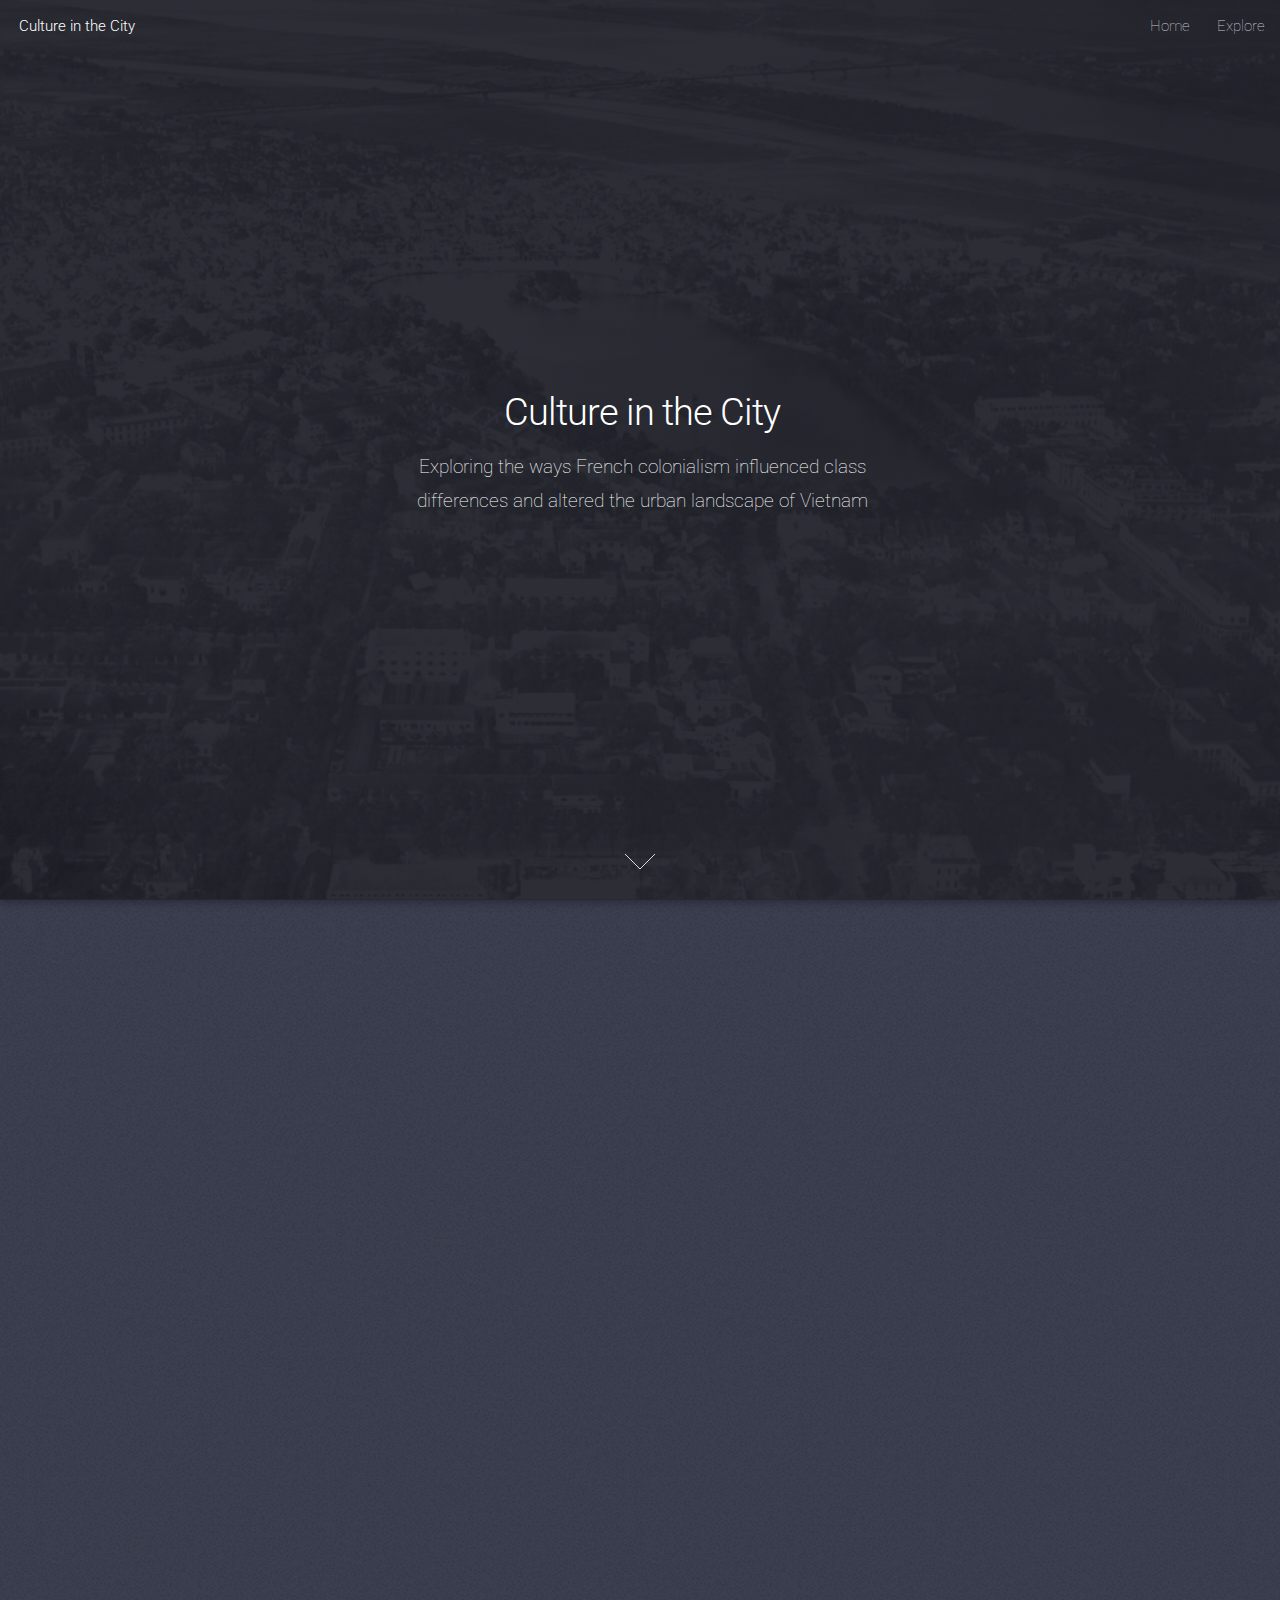
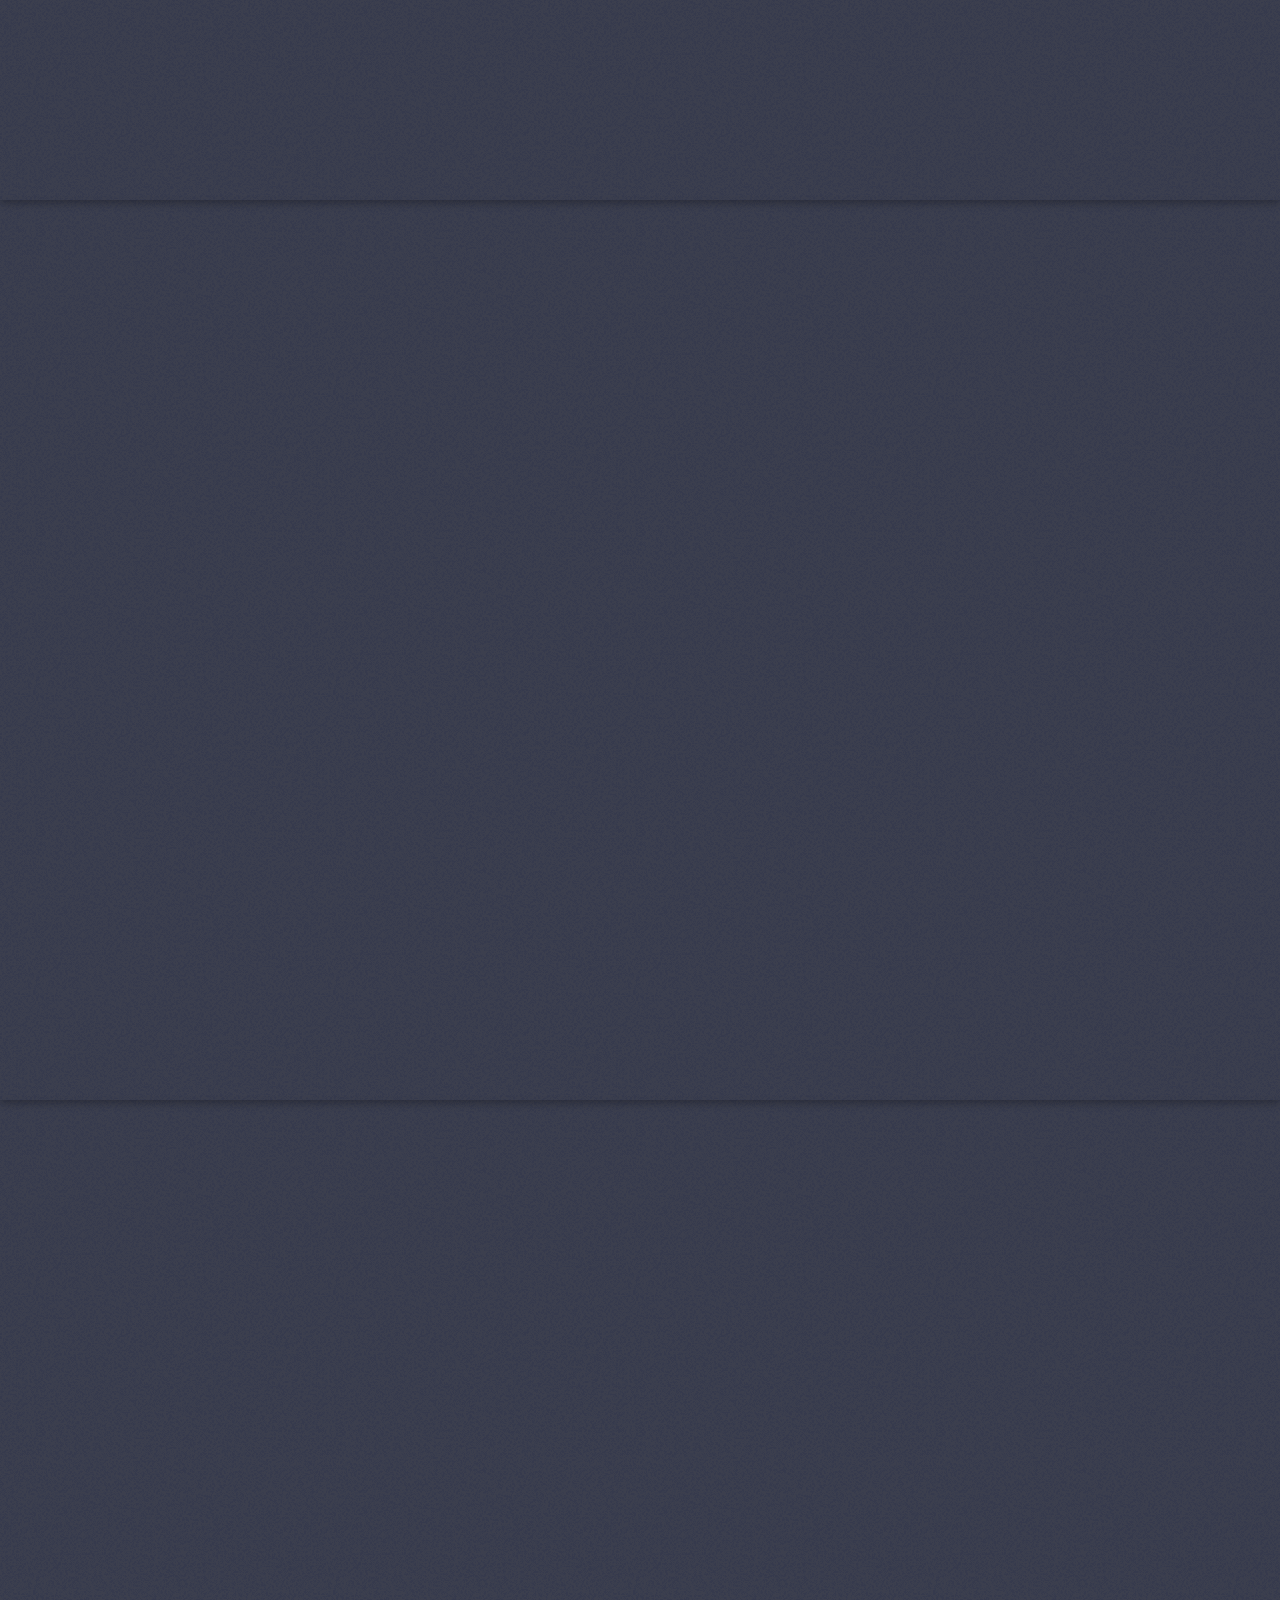
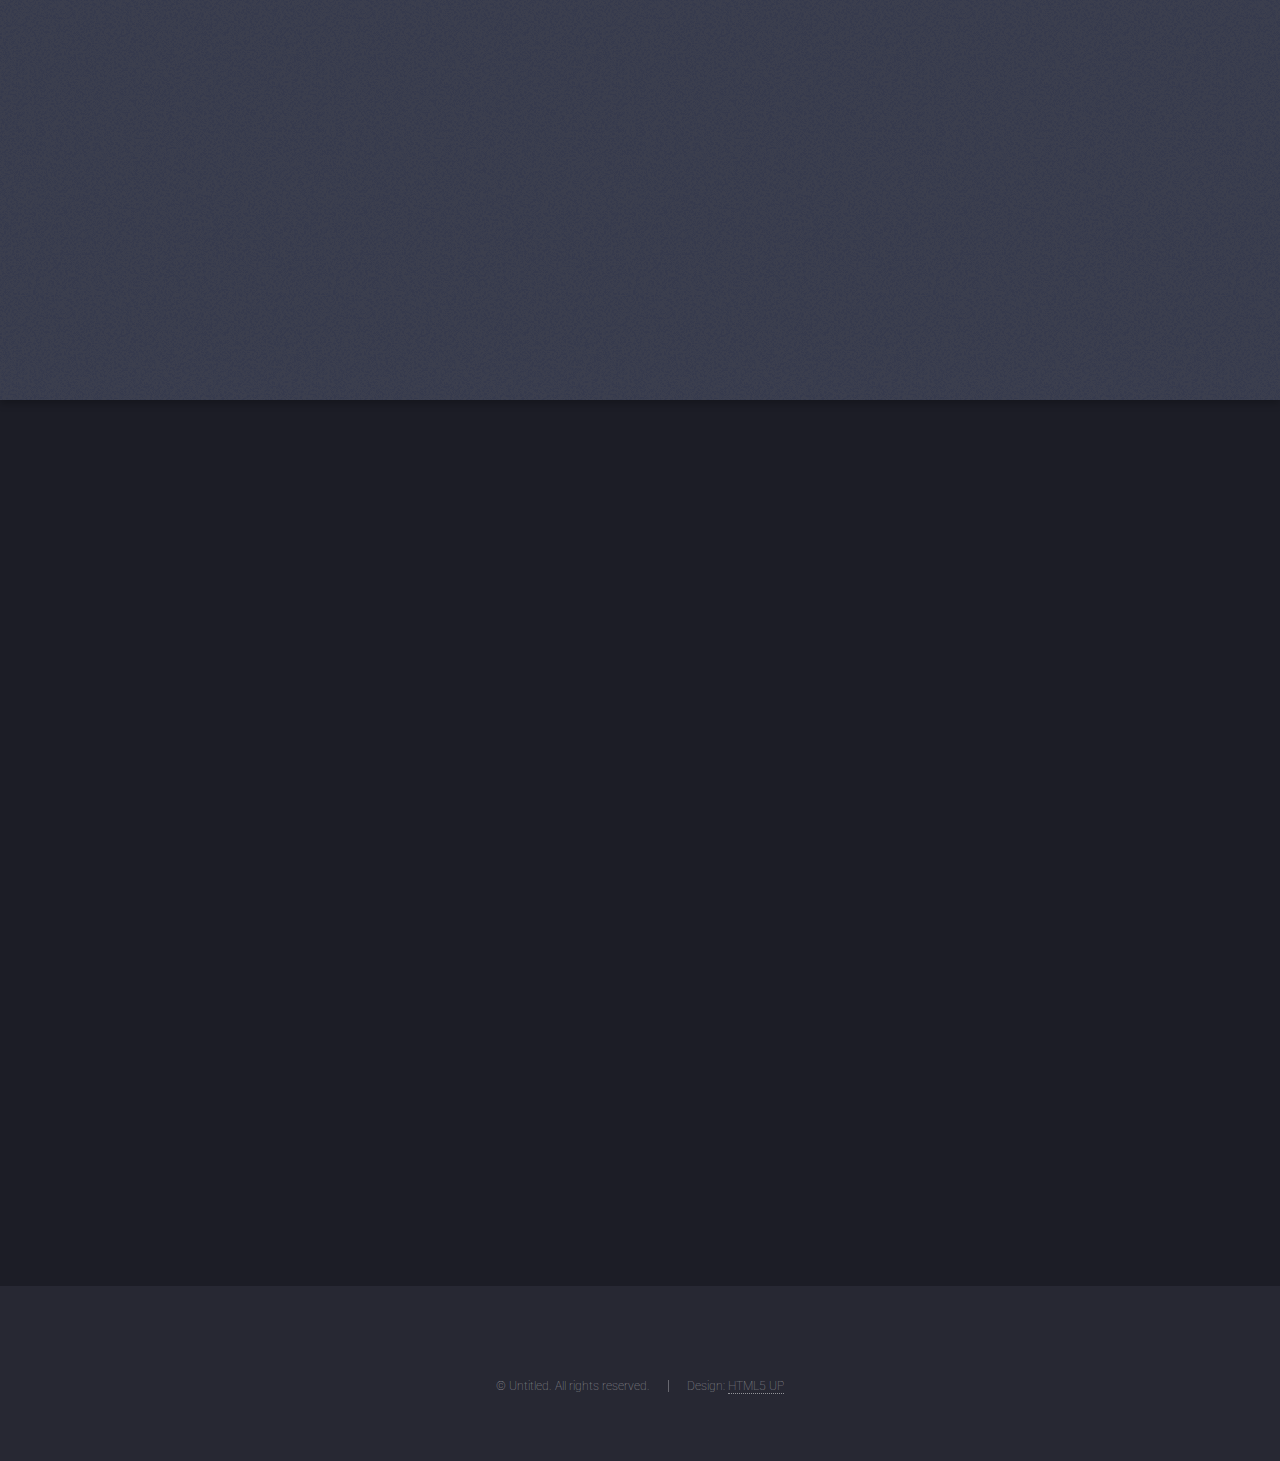
==== index.html @ 9d52e2d4 "small changes: adding a description to homepage, removing filler" ====
<!DOCTYPE HTML>
<!--
	Landed by HTML5 UP
	html5up.net | @ajlkn
	Free for personal and commercial use under the CCA 3.0 license (html5up.net/license)
-->
<html>
	<head>
		<title>Culture in the City</title>
		<meta charset="utf-8" />
		<meta name="viewport" content="width=device-width, initial-scale=1, user-scalable=no" />
		<link rel="stylesheet" href="assets/css/main.css" />
		<noscript><link rel="stylesheet" href="assets/css/noscript.css" /></noscript>
	</head>
	<body class="is-preload landing">
		<div id="page-wrapper">

			<!-- Header -->
				<header id="header">
					<h1 id="logo"><a href="index.html">Culture in the City</a></h1>
					<nav id="nav">
						<ul>
							<li><a href="index.html">Home</a></li>
							<li><a href="split.html">Explore</a></li>
						</ul>
					</nav>
				</header>

			<!-- Banner -->
				<section id="banner_center">
					<div class="content">
						<header>
							<h2>Culture in the City</h2>
							<p>Exploring the ways French colonialism influenced class <br /> differences and altered the urban landscape of Vietnam</p>
						</header>
						<!-- <span class="image"><img src="images/backgrounds/hanoi_above.jpg" alt="" /></span> -->
					</div>
					<a href="#one" class="goto-next scrolly">Next</a>
				</section>

			<!-- One -->
				<section id="one" class="spotlight style1 bottom">
					<span class="image fit main"><img src="images/graphs/transport.png" alt="" /></span>
					<div class="content">
						<div class="container">
							<div class="row">
								<div class="col-4 col-12-medium">
									<header>
										<h2>Odio faucibus ipsum integer consequat</h2>
										<p>Nascetur eu nibh vestibulum amet gravida nascetur praesent</p>
									</header>
								</div>
								<div class="col-4 col-12-medium">
									<p>Feugiat accumsan lorem eu ac lorem amet sed accumsan donec.
									Blandit orci porttitor semper. Arcu phasellus tortor enim mi
									nisi praesent dolor adipiscing. Integer mi sed nascetur cep aliquet
									augue varius tempus lobortis porttitor accumsan consequat
									adipiscing lorem dolor.</p>
								</div>
								<div class="col-4 col-12-medium">
									<p>Morbi enim nascetur et placerat lorem sed iaculis neque ante
									adipiscing adipiscing metus massa. Blandit orci porttitor semper.
									Arcu phasellus tortor enim mi mi nisi praesent adipiscing. Integer
									mi sed nascetur cep aliquet augue varius tempus. Feugiat lorem
									ipsum dolor nullam.</p>
								</div>
							</div>
						</div>
					</div>
					<a href="#two" class="goto-next scrolly">Next</a>
				</section>

			<!-- Two -->
				<section id="two" class="spotlight style2 right">
					<span class="image fit main"><img src="images/graphs/setting.png" alt="" /></span>
					<div class="content">
						<header>
							<h2>Interdum amet non magna accumsan</h2>
							<p>Nunc commodo accumsan eget id nisi eu col volutpat magna</p>
						</header>
						<p>Feugiat accumsan lorem eu ac lorem amet ac arcu phasellus tortor enim mi mi nisi praesent adipiscing. Integer mi sed nascetur cep aliquet augue varius tempus lobortis porttitor lorem et accumsan consequat adipiscing lorem.</p>
					</div>
					<a href="#three" class="goto-next scrolly">Next</a>
				</section>

			<!-- Three -->
				<section id="three" class="spotlight style3 left">
					<span class="image fit main bottom"><img src="images/graphs/clothes.png" alt="" /></span>
					<div class="content">
						<header>
							<h2>Interdum felis blandit praesent sed augue</h2>
							<p>Accumsan integer ultricies aliquam vel massa sapien phasellus</p>
						</header>
						<p>Feugiat accumsan lorem eu ac lorem amet ac arcu phasellus tortor enim mi mi nisi praesent adipiscing. Integer mi sed nascetur cep aliquet augue varius tempus lobortis porttitor lorem et accumsan consequat adipiscing lorem.</p>
					</div>
					<a href="#four" class="goto-next scrolly">Next</a>
				</section>

			<!-- Four -->
				<section id="four" class="wrapper style1 special fade-up">
					<div class="container">
						<header class="major">
							<h2>The Team</h2>
							<!-- <p>Iaculis ac volutpat vis non enim gravida nisi faucibus posuere arcu consequat</p> -->
						</header>
						<div class="box alt">
							<div class="row gtr-uniform">
								<section class="col-3">
									<!-- <span class="icon solid alt major fa-chart-area"></span> -->
									<!-- <span class="icon solid alt major"></span> -->
									<!-- <span class="icon solid alt major image"><img src="images/pic01.jpg" alt="" /></span> -->
									<img src="images/members/ingrid.jpg" alt="" width="100%" height="75%" />
									<h3>Ingrid Chang</h3>
									<p>Narrative Researcher</p>
								</section>
								<section class="col-3">
									<!-- <span class="icon solid alt major image"><img src="images/members/julia_headshot.jpg" alt="" /></span> -->
									<img src="images/members/julia_headshot.jpg" alt="" width="100%" height="75%" />
									<h3>Julia Tran</h3>
									<p>Visual Asset Manager</p>
								</section>
								<section class="col-3">
									<!-- <span class="icon solid alt major image"><img src="images/members/Dustin-Vu.jpg" alt="" /></span> -->
									<img src="images/members/Dustin-Vu.jpg" alt="" width="100%" height="75%" />
									<h3>Dustin Vu</h3>
									<p>Data Visualization Specialist</p>
								</section>
								<section class="col-3">
									<!-- <span class="icon solid alt major image"><img src="images/pic01.jpg" alt="" /></span> -->
									<img src="images/members/vinh_grad.jpg" alt="" width="100%" height="75%" />
									<h3>Vinh Nguyen</h3>
									<p>Tech Lead</p>
								</section>
							</div>
						</div>
						<footer class="major">
							<ul class="actions special">
								<li><a href="split.html" class="button">Explore</a></li>
							</ul>
						</footer>
					</div>
				</section>

			<!-- Five -->
				<!-- <section id="five" class="wrapper style2 special fade">
					<div class="container">
						<header>
							<h2>Magna faucibus lorem diam</h2>
							<p>Ante metus praesent faucibus ante integer id accumsan eleifend</p>
						</header>
						<form method="post" action="#" class="cta">
							<div class="row gtr-uniform gtr-50">
								<div class="col-8 col-12-xsmall"><input type="email" name="email" id="email" placeholder="Your Email Address" /></div>
								<div class="col-4 col-12-xsmall"><input type="submit" value="Get Started" class="fit primary" /></div>
							</div>
						</form>
					</div>
				</section> -->

			<!-- Footer -->
				<footer id="footer">
					<!-- <ul class="icons">
						<li><a href="#" class="icon brands alt fa-twitter"><span class="label">Twitter</span></a></li>
						<li><a href="#" class="icon brands alt fa-facebook-f"><span class="label">Facebook</span></a></li>
						<li><a href="#" class="icon brands alt fa-linkedin-in"><span class="label">LinkedIn</span></a></li>
						<li><a href="#" class="icon brands alt fa-instagram"><span class="label">Instagram</span></a></li>
						<li><a href="#" class="icon brands alt fa-github"><span class="label">GitHub</span></a></li>
						<li><a href="#" class="icon solid alt fa-envelope"><span class="label">Email</span></a></li>
					</ul> -->
					<ul class="copyright">
						<li>&copy; Untitled. All rights reserved.</li><li>Design: <a href="http://html5up.net">HTML5 UP</a></li>
					</ul>
				</footer>

		</div>

		<!-- Scripts -->
			<script src="assets/js/jquery.min.js"></script>
			<script src="assets/js/jquery.scrolly.min.js"></script>
			<script src="assets/js/jquery.dropotron.min.js"></script>
			<script src="assets/js/jquery.scrollex.min.js"></script>
			<script src="assets/js/browser.min.js"></script>
			<script src="assets/js/breakpoints.min.js"></script>
			<script src="assets/js/util.js"></script>
			<script src="assets/js/main.js"></script>

	</body>
</html>
---- assets/css/main.css ----
@import url("fontawesome-all.min.css");
@import url("https://fonts.googleapis.com/css?family=Roboto:100,300,100italic,300italic");

/*
	Landed by HTML5 UP
	html5up.net | @ajlkn
	Free for personal and commercial use under the CCA 3.0 license (html5up.net/license)
*/

html, body, div, span, applet, object,
iframe, h1, h2, h3, h4, h5, h6, p, blockquote,
pre, a, abbr, acronym, address, big, cite,
code, del, dfn, em, img, ins, kbd, q, s, samp,
small, strike, strong, sub, sup, tt, var, b,
u, i, center, dl, dt, dd, ol, ul, li, fieldset,
form, label, legend, table, caption, tbody,
tfoot, thead, tr, th, td, article, aside,
canvas, details, embed, figure, figcaption,
footer, header, hgroup, menu, nav, output, ruby,
section, summary, time, mark, audio, video {
	margin: 0;
	padding: 0;
	border: 0;
	font-size: 100%;
	font: inherit;
	vertical-align: baseline;}

article, aside, details, figcaption, figure,
footer, header, hgroup, menu, nav, section {
	display: block;}

body {
	line-height: 1;
}

ol, ul {
	list-style: none;
}

blockquote, q {
	quotes: none;
}

	blockquote:before, blockquote:after, q:before, q:after {
		content: '';
		content: none;
	}

table {
	border-collapse: collapse;
	border-spacing: 0;
}

body {
	-webkit-text-size-adjust: none;
}

mark {
	background-color: transparent;
	color: inherit;
}

input::-moz-focus-inner {
	border: 0;
	padding: 0;
}

input, select, textarea {
	-moz-appearance: none;
	-webkit-appearance: none;
	-ms-appearance: none;
	appearance: none;
}

/* Basic */

	html {
		box-sizing: border-box;
	}

	*, *:before, *:after {
		box-sizing: inherit;
	}

	html, body {
		background: #1c1d26;
	}

	body.is-preload *, body.is-preload *:before, body.is-preload *:after {
		-moz-animation: none !important;
		-webkit-animation: none !important;
		-ms-animation: none !important;
		animation: none !important;
		-moz-transition: none !important;
		-webkit-transition: none !important;
		-ms-transition: none !important;
		transition: none !important;
	}

	body, input, select, textarea {
		color: rgba(255, 255, 255, 0.75);
		font-family: "Roboto", Helvetica, sans-serif;
		font-size: 15pt;
		font-weight: 100;
		line-height: 1.75em;
	}

	a {
		-moz-transition: border-color 0.2s ease-in-out, color 0.2s ease-in-out;
		-webkit-transition: border-color 0.2s ease-in-out, color 0.2s ease-in-out;
		-ms-transition: border-color 0.2s ease-in-out, color 0.2s ease-in-out;
		transition: border-color 0.2s ease-in-out, color 0.2s ease-in-out;
		border-bottom: dotted 1px;
		color: #c31111;
		text-decoration: none;
	}

		a:hover {
			color: #c31111 !important;
			border-bottom-color: transparent;
		}

	strong, b {
		color: #ffffff;
		font-weight: 300;
	}

	em, i {
		font-style: italic;
	}

	p {
		margin: 0 0 2em 0;
	}

	h1, h2, h3, h4, h5, h6 {
		color: #ffffff;
		font-weight: 300;
		line-height: 1em;
		margin: 0 0 1em 0;
	}

		h1 a, h2 a, h3 a, h4 a, h5 a, h6 a {
			color: inherit;
			border: 0;
		}

	h2 {
		font-size: 2em;
		line-height: 1.5em;
		letter-spacing: -0.025em;
	}

	h3 {
		font-size: 1.35em;
		line-height: 1.5em;
	}

	h4 {
		font-size: 1.1em;
		line-height: 1.5em;
	}

	h5 {
		font-size: 0.9em;
		line-height: 1.5em;
	}

	h6 {
		font-size: 0.7em;
		line-height: 1.5em;
	}

	sub {
		font-size: 0.8em;
		position: relative;
		top: 0.5em;
	}

	sup {
		font-size: 0.8em;
		position: relative;
		top: -0.5em;
	}

	hr {
		border: 0;
		border-bottom: solid 1px rgba(255, 255, 255, 0.3);
		margin: 3em 0;
	}

		hr.major {
			margin: 4em 0;
		}

	blockquote {
		border-left: solid 4px rgba(255, 255, 255, 0.3);
		font-style: italic;
		margin: 0 0 2em 0;
		padding: 0.5em 0 0.5em 2em;
	}

	code {
		background: rgba(255, 255, 255, 0.075);
		border-radius: 4px;
		font-family: "Courier New", monospace;
		font-size: 0.9em;
		margin: 0 0.25em;
		padding: 0.25em 0.65em;
	}

	pre {
		-webkit-overflow-scrolling: touch;
		font-family: "Courier New", monospace;
		font-size: 0.9em;
		margin: 0 0 2em 0;
	}

		pre code {
			display: block;
			line-height: 1.75em;
			padding: 1em 1.5em;
			overflow-x: auto;
		}

	.align-left {
		text-align: left;
	}

	.align-center {
		text-align: center;
	}

	.align-right {
		text-align: right;
	}

/* Loader */

	@-moz-keyframes spinner-show {
		0% {
			opacity: 0;
		}

		100% {
			opacity: 1;
		}
	}

	@-webkit-keyframes spinner-show {
		0% {
			opacity: 0;
		}

		100% {
			opacity: 1;
		}
	}

	@-ms-keyframes spinner-show {
		0% {
			opacity: 0;
		}

		100% {
			opacity: 1;
		}
	}

	@keyframes spinner-show {
		0% {
			opacity: 0;
		}

		100% {
			opacity: 1;
		}
	}

	@-moz-keyframes spinner-hide {
		0% {
			color: rgba(255, 255, 255, 0.15);
			z-index: 100001;
			-moz-transform: scale(1) rotate(0deg);
			-webkit-transform: scale(1) rotate(0deg);
			-ms-transform: scale(1) rotate(0deg);
			transform: scale(1) rotate(0deg);
		}

		99% {
			color: #1c1d26;
			z-index: 100001;
			-moz-transform: scale(0.5) rotate(360deg);
			-webkit-transform: scale(0.5) rotate(360deg);
			-ms-transform: scale(0.5) rotate(360deg);
			transform: scale(0.5) rotate(360deg);
		}

		100% {
			color: #1c1d26;
			z-index: -1;
			-moz-transform: scale(0.5) rotate(360deg);
			-webkit-transform: scale(0.5) rotate(360deg);
			-ms-transform: scale(0.5) rotate(360deg);
			transform: scale(0.5) rotate(360deg);
		}
	}

	@-webkit-keyframes spinner-hide {
		0% {
			color: rgba(255, 255, 255, 0.15);
			z-index: 100001;
			-moz-transform: scale(1) rotate(0deg);
			-webkit-transform: scale(1) rotate(0deg);
			-ms-transform: scale(1) rotate(0deg);
			transform: scale(1) rotate(0deg);
		}

		99% {
			color: #1c1d26;
			z-index: 100001;
			-moz-transform: scale(0.5) rotate(360deg);
			-webkit-transform: scale(0.5) rotate(360deg);
			-ms-transform: scale(0.5) rotate(360deg);
			transform: scale(0.5) rotate(360deg);
		}

		100% {
			color: #1c1d26;
			z-index: -1;
			-moz-transform: scale(0.5) rotate(360deg);
			-webkit-transform: scale(0.5) rotate(360deg);
			-ms-transform: scale(0.5) rotate(360deg);
			transform: scale(0.5) rotate(360deg);
		}
	}

	@-ms-keyframes spinner-hide {
		0% {
			color: rgba(255, 255, 255, 0.15);
			z-index: 100001;
			-moz-transform: scale(1) rotate(0deg);
			-webkit-transform: scale(1) rotate(0deg);
			-ms-transform: scale(1) rotate(0deg);
			transform: scale(1) rotate(0deg);
		}

		99% {
			color: #1c1d26;
			z-index: 100001;
			-moz-transform: scale(0.5) rotate(360deg);
			-webkit-transform: scale(0.5) rotate(360deg);
			-ms-transform: scale(0.5) rotate(360deg);
			transform: scale(0.5) rotate(360deg);
		}

		100% {
			color: #1c1d26;
			z-index: -1;
			-moz-transform: scale(0.5) rotate(360deg);
			-webkit-transform: scale(0.5) rotate(360deg);
			-ms-transform: scale(0.5) rotate(360deg);
			transform: scale(0.5) rotate(360deg);
		}
	}

	@keyframes spinner-hide {
		0% {
			color: rgba(255, 255, 255, 0.15);
			z-index: 100001;
			-moz-transform: scale(1) rotate(0deg);
			-webkit-transform: scale(1) rotate(0deg);
			-ms-transform: scale(1) rotate(0deg);
			transform: scale(1) rotate(0deg);
		}

		99% {
			color: #1c1d26;
			z-index: 100001;
			-moz-transform: scale(0.5) rotate(360deg);
			-webkit-transform: scale(0.5) rotate(360deg);
			-ms-transform: scale(0.5) rotate(360deg);
			transform: scale(0.5) rotate(360deg);
		}

		100% {
			color: #1c1d26;
			z-index: -1;
			-moz-transform: scale(0.5) rotate(360deg);
			-webkit-transform: scale(0.5) rotate(360deg);
			-ms-transform: scale(0.5) rotate(360deg);
			transform: scale(0.5) rotate(360deg);
		}
	}

	@-moz-keyframes spinner-rotate {
		0% {
			-moz-transform: scale(1) rotate(0deg);
			-webkit-transform: scale(1) rotate(0deg);
			-ms-transform: scale(1) rotate(0deg);
			transform: scale(1) rotate(0deg);
		}

		100% {
			-moz-transform: scale(1) rotate(360deg);
			-webkit-transform: scale(1) rotate(360deg);
			-ms-transform: scale(1) rotate(360deg);
			transform: scale(1) rotate(360deg);
		}
	}

	@-webkit-keyframes spinner-rotate {
		0% {
			-moz-transform: scale(1) rotate(0deg);
			-webkit-transform: scale(1) rotate(0deg);
			-ms-transform: scale(1) rotate(0deg);
			transform: scale(1) rotate(0deg);
		}

		100% {
			-moz-transform: scale(1) rotate(360deg);
			-webkit-transform: scale(1) rotate(360deg);
			-ms-transform: scale(1) rotate(360deg);
			transform: scale(1) rotate(360deg);
		}
	}

	@-ms-keyframes spinner-rotate {
		0% {
			-moz-transform: scale(1) rotate(0deg);
			-webkit-transform: scale(1) rotate(0deg);
			-ms-transform: scale(1) rotate(0deg);
			transform: scale(1) rotate(0deg);
		}

		100% {
			-moz-transform: scale(1) rotate(360deg);
			-webkit-transform: scale(1) rotate(360deg);
			-ms-transform: scale(1) rotate(360deg);
			transform: scale(1) rotate(360deg);
		}
	}

	@keyframes spinner-rotate {
		0% {
			-moz-transform: scale(1) rotate(0deg);
			-webkit-transform: scale(1) rotate(0deg);
			-ms-transform: scale(1) rotate(0deg);
			transform: scale(1) rotate(0deg);
		}

		100% {
			-moz-transform: scale(1) rotate(360deg);
			-webkit-transform: scale(1) rotate(360deg);
			-ms-transform: scale(1) rotate(360deg);
			transform: scale(1) rotate(360deg);
		}
	}

	@-moz-keyframes overlay-hide {
		0% {
			opacity: 1;
			z-index: 100000;
		}

		15% {
			opacity: 1;
			z-index: 100000;
		}

		99% {
			opacity: 0;
			z-index: 100000;
		}

		100% {
			opacity: 0;
			z-index: -1;
		}
	}

	@-webkit-keyframes overlay-hide {
		0% {
			opacity: 1;
			z-index: 100000;
		}

		15% {
			opacity: 1;
			z-index: 100000;
		}

		99% {
			opacity: 0;
			z-index: 100000;
		}

		100% {
			opacity: 0;
			z-index: -1;
		}
	}

	@-ms-keyframes overlay-hide {
		0% {
			opacity: 1;
			z-index: 100000;
		}

		15% {
			opacity: 1;
			z-index: 100000;
		}

		99% {
			opacity: 0;
			z-index: 100000;
		}

		100% {
			opacity: 0;
			z-index: -1;
		}
	}

	@keyframes overlay-hide {
		0% {
			opacity: 1;
			z-index: 100000;
		}

		15% {
			opacity: 1;
			z-index: 100000;
		}

		99% {
			opacity: 0;
			z-index: 100000;
		}

		100% {
			opacity: 0;
			z-index: -1;
		}
	}

	body.landing {
		text-decoration: none;
	}

		body.landing:before {
			-moz-osx-font-smoothing: grayscale;
			-webkit-font-smoothing: antialiased;
			display: inline-block;
			font-style: normal;
			font-variant: normal;
			text-rendering: auto;
			line-height: 1;
			text-transform: none !important;
			font-family: 'Font Awesome 5 Free';
			font-weight: 900;
		}

		body.landing:before {
			-moz-animation: spinner-show 1.5s 1 0.25s ease forwards, spinner-hide 0.25s ease-in-out forwards !important;
			-webkit-animation: spinner-show 1.5s 1 0.25s ease forwards, spinner-hide 0.25s ease-in-out forwards !important;
			-ms-animation: spinner-show 1.5s 1 0.25s ease forwards, spinner-hide 0.25s ease-in-out forwards !important;
			animation: spinner-show 1.5s 1 0.25s ease forwards, spinner-hide 0.25s ease-in-out forwards !important;
			-moz-transform-origin: 50% 50%;
			-webkit-transform-origin: 50% 50%;
			-ms-transform-origin: 50% 50%;
			transform-origin: 50% 50%;
			color: rgba(255, 255, 255, 0.15);
			content: '\f1ce';
			cursor: default;
			display: block;
			font-size: 2em;
			height: 2em;
			left: 50%;
			line-height: 2em;
			margin: -1em 0 0 -1em;
			opacity: 0;
			position: fixed;
			text-align: center;
			top: 50%;
			width: 2em;
			z-index: -1;
		}

		body.landing:after {
			-moz-animation: overlay-hide 1.5s ease-in forwards !important;
			-webkit-animation: overlay-hide 1.5s ease-in forwards !important;
			-ms-animation: overlay-hide 1.5s ease-in forwards !important;
			animation: overlay-hide 1.5s ease-in forwards !important;
			background: #1c1d26;
			content: '';
			display: block;
			height: 100%;
			left: 0;
			opacity: 0;
			position: fixed;
			top: 0;
			width: 100%;
			z-index: -1;
		}

		body.landing.is-preload:before {
			-moz-animation: spinner-show 1.5s 1 0.25s ease forwards, spinner-rotate 0.75s infinite linear !important;
			-webkit-animation: spinner-show 1.5s 1 0.25s ease forwards, spinner-rotate 0.75s infinite linear !important;
			-ms-animation: spinner-show 1.5s 1 0.25s ease forwards, spinner-rotate 0.75s infinite linear !important;
			animation: spinner-show 1.5s 1 0.25s ease forwards, spinner-rotate 0.75s infinite linear !important;
			z-index: 100001;
		}

		body.landing.is-preload:after {
			-moz-animation: none !important;
			-webkit-animation: none !important;
			-ms-animation: none !important;
			animation: none !important;
			opacity: 1;
			z-index: 100000;
		}

	@media (-webkit-min-device-pixel-ratio: 2) {

		body.landing:before {
			line-height: 2.025em;
		}

	}

/* Container */

	.container {
		margin: 0 auto;
		max-width: calc(100% - 4em);
		width: 70em;
	}

		.container.xsmall {
			width: 17.5em;
		}

		.container.small {
			width: 35em;
		}

		.container.medium {
			width: 52.5em;
		}

		.container.large {
			width: 87.5em;
		}

		.container.xlarge {
			width: 105em;
		}

		.container.max {
			width: 100%;
		}

		@media screen and (max-width: 1280px) {

			.container {
				width: 90%;
				max-width: 100%;
			}

		}

		@media screen and (max-width: 980px) {

			.container {
				width: 100% !important;
			}

		}

/* Row */

	.row {
		display: flex;
		flex-wrap: wrap;
		box-sizing: border-box;
		align-items: stretch;
	}

		.row > * {
			box-sizing: border-box;
		}

		.row.gtr-uniform > * > :last-child {
			margin-bottom: 0;
		}

		.row.aln-left {
			justify-content: flex-start;
		}

		.row.aln-center {
			justify-content: center;
		}

		.row.aln-right {
			justify-content: flex-end;
		}

		.row.aln-top {
			align-items: flex-start;
		}

		.row.aln-middle {
			align-items: center;
		}

		.row.aln-bottom {
			align-items: flex-end;
		}

		.row > .imp {
			order: -1;
		}

		.row > .col-1 {
			width: 8.33333%;
		}

		.row > .off-1 {
			margin-left: 8.33333%;
		}

		.row > .col-2 {
			width: 16.66667%;
		}

		.row > .off-2 {
			margin-left: 16.66667%;
		}

		.row > .col-3 {
			width: 25%;
		}

		.row > .off-3 {
			margin-left: 25%;
		}

		.row > .col-4 {
			width: 33.33333%;
		}

		.row > .off-4 {
			margin-left: 33.33333%;
		}

		.row > .col-5 {
			width: 41.66667%;
		}

		.row > .off-5 {
			margin-left: 41.66667%;
		}

		.row > .col-6 {
			width: 50%;
		}

		.row > .off-6 {
			margin-left: 50%;
		}

		.row > .col-7 {
			width: 58.33333%;
		}

		.row > .off-7 {
			margin-left: 58.33333%;
		}

		.row > .col-8 {
			width: 66.66667%;
		}

		.row > .off-8 {
			margin-left: 66.66667%;
		}

		.row > .col-9 {
			width: 75%;
		}

		.row > .off-9 {
			margin-left: 75%;
		}

		.row > .col-10 {
			width: 83.33333%;
		}

		.row > .off-10 {
			margin-left: 83.33333%;
		}

		.row > .col-11 {
			width: 91.66667%;
		}

		.row > .off-11 {
			margin-left: 91.66667%;
		}

		.row > .col-12 {
			width: 100%;
		}

		.row > .off-12 {
			margin-left: 100%;
		}

		.row.gtr-0 {
			margin-top: 0;
			margin-left: 0em;
		}

			.row.gtr-0 > * {
				padding: 0 0 0 0em;
			}

			.row.gtr-0.gtr-uniform {
				margin-top: 0em;
			}

				.row.gtr-0.gtr-uniform > * {
					padding-top: 0em;
				}

		.row.gtr-25 {
			margin-top: 0;
			margin-left: -0.625em;
		}

			.row.gtr-25 > * {
				padding: 0 0 0 0.625em;
			}

			.row.gtr-25.gtr-uniform {
				margin-top: -0.625em;
			}

				.row.gtr-25.gtr-uniform > * {
					padding-top: 0.625em;
				}

		.row.gtr-50 {
			margin-top: 0;
			margin-left: -1.25em;
		}

			.row.gtr-50 > * {
				padding: 0 0 0 1.25em;
			}

			.row.gtr-50.gtr-uniform {
				margin-top: -1.25em;
			}

				.row.gtr-50.gtr-uniform > * {
					padding-top: 1.25em;
				}

		.row {
			margin-top: 0;
			margin-left: -2.5em;
		}

			.row > * {
				padding: 0 0 0 2.5em;
			}

			.row.gtr-uniform {
				margin-top: -2.5em;
			}

				.row.gtr-uniform > * {
					padding-top: 2.5em;
				}

		.row.gtr-150 {
			margin-top: 0;
			margin-left: -3.75em;
		}

			.row.gtr-150 > * {
				padding: 0 0 0 3.75em;
			}

			.row.gtr-150.gtr-uniform {
				margin-top: -3.75em;
			}

				.row.gtr-150.gtr-uniform > * {
					padding-top: 3.75em;
				}

		.row.gtr-200 {
			margin-top: 0;
			margin-left: -5em;
		}

			.row.gtr-200 > * {
				padding: 0 0 0 5em;
			}

			.row.gtr-200.gtr-uniform {
				margin-top: -5em;
			}

				.row.gtr-200.gtr-uniform > * {
					padding-top: 5em;
				}

		@media screen and (max-width: 1680px) {

			.row {
				display: flex;
				flex-wrap: wrap;
				box-sizing: border-box;
				align-items: stretch;
			}

				.row > * {
					box-sizing: border-box;
				}

				.row.gtr-uniform > * > :last-child {
					margin-bottom: 0;
				}

				.row.aln-left {
					justify-content: flex-start;
				}

				.row.aln-center {
					justify-content: center;
				}

				.row.aln-right {
					justify-content: flex-end;
				}

				.row.aln-top {
					align-items: flex-start;
				}

				.row.aln-middle {
					align-items: center;
				}

				.row.aln-bottom {
					align-items: flex-end;
				}

				.row > .imp-xlarge {
					order: -1;
				}

				.row > .col-1-xlarge {
					width: 8.33333%;
				}

				.row > .off-1-xlarge {
					margin-left: 8.33333%;
				}

				.row > .col-2-xlarge {
					width: 16.66667%;
				}

				.row > .off-2-xlarge {
					margin-left: 16.66667%;
				}

				.row > .col-3-xlarge {
					width: 25%;
				}

				.row > .off-3-xlarge {
					margin-left: 25%;
				}

				.row > .col-4-xlarge {
					width: 33.33333%;
				}

				.row > .off-4-xlarge {
					margin-left: 33.33333%;
				}

				.row > .col-5-xlarge {
					width: 41.66667%;
				}

				.row > .off-5-xlarge {
					margin-left: 41.66667%;
				}

				.row > .col-6-xlarge {
					width: 50%;
				}

				.row > .off-6-xlarge {
					margin-left: 50%;
				}

				.row > .col-7-xlarge {
					width: 58.33333%;
				}

				.row > .off-7-xlarge {
					margin-left: 58.33333%;
				}

				.row > .col-8-xlarge {
					width: 66.66667%;
				}

				.row > .off-8-xlarge {
					margin-left: 66.66667%;
				}

				.row > .col-9-xlarge {
					width: 75%;
				}

				.row > .off-9-xlarge {
					margin-left: 75%;
				}

				.row > .col-10-xlarge {
					width: 83.33333%;
				}

				.row > .off-10-xlarge {
					margin-left: 83.33333%;
				}

				.row > .col-11-xlarge {
					width: 91.66667%;
				}

				.row > .off-11-xlarge {
					margin-left: 91.66667%;
				}

				.row > .col-12-xlarge {
					width: 100%;
				}

				.row > .off-12-xlarge {
					margin-left: 100%;
				}

				.row.gtr-0 {
					margin-top: 0;
					margin-left: 0em;
				}

					.row.gtr-0 > * {
						padding: 0 0 0 0em;
					}

					.row.gtr-0.gtr-uniform {
						margin-top: 0em;
					}

						.row.gtr-0.gtr-uniform > * {
							padding-top: 0em;
						}

				.row.gtr-25 {
					margin-top: 0;
					margin-left: -0.625em;
				}

					.row.gtr-25 > * {
						padding: 0 0 0 0.625em;
					}

					.row.gtr-25.gtr-uniform {
						margin-top: -0.625em;
					}

						.row.gtr-25.gtr-uniform > * {
							padding-top: 0.625em;
						}

				.row.gtr-50 {
					margin-top: 0;
					margin-left: -1.25em;
				}

					.row.gtr-50 > * {
						padding: 0 0 0 1.25em;
					}

					.row.gtr-50.gtr-uniform {
						margin-top: -1.25em;
					}

						.row.gtr-50.gtr-uniform > * {
							padding-top: 1.25em;
						}

				.row {
					margin-top: 0;
					margin-left: -2.5em;
				}

					.row > * {
						padding: 0 0 0 2.5em;
					}

					.row.gtr-uniform {
						margin-top: -2.5em;
					}

						.row.gtr-uniform > * {
							padding-top: 2.5em;
						}

				.row.gtr-150 {
					margin-top: 0;
					margin-left: -3.75em;
				}

					.row.gtr-150 > * {
						padding: 0 0 0 3.75em;
					}

					.row.gtr-150.gtr-uniform {
						margin-top: -3.75em;
					}

						.row.gtr-150.gtr-uniform > * {
							padding-top: 3.75em;
						}

				.row.gtr-200 {
					margin-top: 0;
					margin-left: -5em;
				}

					.row.gtr-200 > * {
						padding: 0 0 0 5em;
					}

					.row.gtr-200.gtr-uniform {
						margin-top: -5em;
					}

						.row.gtr-200.gtr-uniform > * {
							padding-top: 5em;
						}

		}

		@media screen and (max-width: 1280px) {

			.row {
				display: flex;
				flex-wrap: wrap;
				box-sizing: border-box;
				align-items: stretch;
			}

				.row > * {
					box-sizing: border-box;
				}

				.row.gtr-uniform > * > :last-child {
					margin-bottom: 0;
				}

				.row.aln-left {
					justify-content: flex-start;
				}

				.row.aln-center {
					justify-content: center;
				}

				.row.aln-right {
					justify-content: flex-end;
				}

				.row.aln-top {
					align-items: flex-start;
				}

				.row.aln-middle {
					align-items: center;
				}

				.row.aln-bottom {
					align-items: flex-end;
				}

				.row > .imp-large {
					order: -1;
				}

				.row > .col-1-large {
					width: 8.33333%;
				}

				.row > .off-1-large {
					margin-left: 8.33333%;
				}

				.row > .col-2-large {
					width: 16.66667%;
				}

				.row > .off-2-large {
					margin-left: 16.66667%;
				}

				.row > .col-3-large {
					width: 25%;
				}

				.row > .off-3-large {
					margin-left: 25%;
				}

				.row > .col-4-large {
					width: 33.33333%;
				}

				.row > .off-4-large {
					margin-left: 33.33333%;
				}

				.row > .col-5-large {
					width: 41.66667%;
				}

				.row > .off-5-large {
					margin-left: 41.66667%;
				}

				.row > .col-6-large {
					width: 50%;
				}

				.row > .off-6-large {
					margin-left: 50%;
				}

				.row > .col-7-large {
					width: 58.33333%;
				}

				.row > .off-7-large {
					margin-left: 58.33333%;
				}

				.row > .col-8-large {
					width: 66.66667%;
				}

				.row > .off-8-large {
					margin-left: 66.66667%;
				}

				.row > .col-9-large {
					width: 75%;
				}

				.row > .off-9-large {
					margin-left: 75%;
				}

				.row > .col-10-large {
					width: 83.33333%;
				}

				.row > .off-10-large {
					margin-left: 83.33333%;
				}

				.row > .col-11-large {
					width: 91.66667%;
				}

				.row > .off-11-large {
					margin-left: 91.66667%;
				}

				.row > .col-12-large {
					width: 100%;
				}

				.row > .off-12-large {
					margin-left: 100%;
				}

				.row.gtr-0 {
					margin-top: 0;
					margin-left: 0em;
				}

					.row.gtr-0 > * {
						padding: 0 0 0 0em;
					}

					.row.gtr-0.gtr-uniform {
						margin-top: 0em;
					}

						.row.gtr-0.gtr-uniform > * {
							padding-top: 0em;
						}

				.row.gtr-25 {
					margin-top: 0;
					margin-left: -0.625em;
				}

					.row.gtr-25 > * {
						padding: 0 0 0 0.625em;
					}

					.row.gtr-25.gtr-uniform {
						margin-top: -0.625em;
					}

						.row.gtr-25.gtr-uniform > * {
							padding-top: 0.625em;
						}

				.row.gtr-50 {
					margin-top: 0;
					margin-left: -1.25em;
				}

					.row.gtr-50 > * {
						padding: 0 0 0 1.25em;
					}

					.row.gtr-50.gtr-uniform {
						margin-top: -1.25em;
					}

						.row.gtr-50.gtr-uniform > * {
							padding-top: 1.25em;
						}

				.row {
					margin-top: 0;
					margin-left: -2.5em;
				}

					.row > * {
						padding: 0 0 0 2.5em;
					}

					.row.gtr-uniform {
						margin-top: -2.5em;
					}

						.row.gtr-uniform > * {
							padding-top: 2.5em;
						}

				.row.gtr-150 {
					margin-top: 0;
					margin-left: -3.75em;
				}

					.row.gtr-150 > * {
						padding: 0 0 0 3.75em;
					}

					.row.gtr-150.gtr-uniform {
						margin-top: -3.75em;
					}

						.row.gtr-150.gtr-uniform > * {
							padding-top: 3.75em;
						}

				.row.gtr-200 {
					margin-top: 0;
					margin-left: -5em;
				}

					.row.gtr-200 > * {
						padding: 0 0 0 5em;
					}

					.row.gtr-200.gtr-uniform {
						margin-top: -5em;
					}

						.row.gtr-200.gtr-uniform > * {
							padding-top: 5em;
						}

		}

		@media screen and (max-width: 980px) {

			.row {
				display: flex;
				flex-wrap: wrap;
				box-sizing: border-box;
				align-items: stretch;
			}

				.row > * {
					box-sizing: border-box;
				}

				.row.gtr-uniform > * > :last-child {
					margin-bottom: 0;
				}

				.row.aln-left {
					justify-content: flex-start;
				}

				.row.aln-center {
					justify-content: center;
				}

				.row.aln-right {
					justify-content: flex-end;
				}

				.row.aln-top {
					align-items: flex-start;
				}

				.row.aln-middle {
					align-items: center;
				}

				.row.aln-bottom {
					align-items: flex-end;
				}

				.row > .imp-medium {
					order: -1;
				}

				.row > .col-1-medium {
					width: 8.33333%;
				}

				.row > .off-1-medium {
					margin-left: 8.33333%;
				}

				.row > .col-2-medium {
					width: 16.66667%;
				}

				.row > .off-2-medium {
					margin-left: 16.66667%;
				}

				.row > .col-3-medium {
					width: 25%;
				}

				.row > .off-3-medium {
					margin-left: 25%;
				}

				.row > .col-4-medium {
					width: 33.33333%;
				}

				.row > .off-4-medium {
					margin-left: 33.33333%;
				}

				.row > .col-5-medium {
					width: 41.66667%;
				}

				.row > .off-5-medium {
					margin-left: 41.66667%;
				}

				.row > .col-6-medium {
					width: 50%;
				}

				.row > .off-6-medium {
					margin-left: 50%;
				}

				.row > .col-7-medium {
					width: 58.33333%;
				}

				.row > .off-7-medium {
					margin-left: 58.33333%;
				}

				.row > .col-8-medium {
					width: 66.66667%;
				}

				.row > .off-8-medium {
					margin-left: 66.66667%;
				}

				.row > .col-9-medium {
					width: 75%;
				}

				.row > .off-9-medium {
					margin-left: 75%;
				}

				.row > .col-10-medium {
					width: 83.33333%;
				}

				.row > .off-10-medium {
					margin-left: 83.33333%;
				}

				.row > .col-11-medium {
					width: 91.66667%;
				}

				.row > .off-11-medium {
					margin-left: 91.66667%;
				}

				.row > .col-12-medium {
					width: 100%;
				}

				.row > .off-12-medium {
					margin-left: 100%;
				}

				.row.gtr-0 {
					margin-top: 0;
					margin-left: 0em;
				}

					.row.gtr-0 > * {
						padding: 0 0 0 0em;
					}

					.row.gtr-0.gtr-uniform {
						margin-top: 0em;
					}

						.row.gtr-0.gtr-uniform > * {
							padding-top: 0em;
						}

				.row.gtr-25 {
					margin-top: 0;
					margin-left: -0.625em;
				}

					.row.gtr-25 > * {
						padding: 0 0 0 0.625em;
					}

					.row.gtr-25.gtr-uniform {
						margin-top: -0.625em;
					}

						.row.gtr-25.gtr-uniform > * {
							padding-top: 0.625em;
						}

				.row.gtr-50 {
					margin-top: 0;
					margin-left: -1.25em;
				}

					.row.gtr-50 > * {
						padding: 0 0 0 1.25em;
					}

					.row.gtr-50.gtr-uniform {
						margin-top: -1.25em;
					}

						.row.gtr-50.gtr-uniform > * {
							padding-top: 1.25em;
						}

				.row {
					margin-top: 0;
					margin-left: -2.5em;
				}

					.row > * {
						padding: 0 0 0 2.5em;
					}

					.row.gtr-uniform {
						margin-top: -2.5em;
					}

						.row.gtr-uniform > * {
							padding-top: 2.5em;
						}

				.row.gtr-150 {
					margin-top: 0;
					margin-left: -3.75em;
				}

					.row.gtr-150 > * {
						padding: 0 0 0 3.75em;
					}

					.row.gtr-150.gtr-uniform {
						margin-top: -3.75em;
					}

						.row.gtr-150.gtr-uniform > * {
							padding-top: 3.75em;
						}

				.row.gtr-200 {
					margin-top: 0;
					margin-left: -5em;
				}

					.row.gtr-200 > * {
						padding: 0 0 0 5em;
					}

					.row.gtr-200.gtr-uniform {
						margin-top: -5em;
					}

						.row.gtr-200.gtr-uniform > * {
							padding-top: 5em;
						}

		}

		@media screen and (max-width: 736px) {

			.row {
				display: flex;
				flex-wrap: wrap;
				box-sizing: border-box;
				align-items: stretch;
			}

				.row > * {
					box-sizing: border-box;
				}

				.row.gtr-uniform > * > :last-child {
					margin-bottom: 0;
				}

				.row.aln-left {
					justify-content: flex-start;
				}

				.row.aln-center {
					justify-content: center;
				}

				.row.aln-right {
					justify-content: flex-end;
				}

				.row.aln-top {
					align-items: flex-start;
				}

				.row.aln-middle {
					align-items: center;
				}

				.row.aln-bottom {
					align-items: flex-end;
				}

				.row > .imp-small {
					order: -1;
				}

				.row > .col-1-small {
					width: 8.33333%;
				}

				.row > .off-1-small {
					margin-left: 8.33333%;
				}

				.row > .col-2-small {
					width: 16.66667%;
				}

				.row > .off-2-small {
					margin-left: 16.66667%;
				}

				.row > .col-3-small {
					width: 25%;
				}

				.row > .off-3-small {
					margin-left: 25%;
				}

				.row > .col-4-small {
					width: 33.33333%;
				}

				.row > .off-4-small {
					margin-left: 33.33333%;
				}

				.row > .col-5-small {
					width: 41.66667%;
				}

				.row > .off-5-small {
					margin-left: 41.66667%;
				}

				.row > .col-6-small {
					width: 50%;
				}

				.row > .off-6-small {
					margin-left: 50%;
				}

				.row > .col-7-small {
					width: 58.33333%;
				}

				.row > .off-7-small {
					margin-left: 58.33333%;
				}

				.row > .col-8-small {
					width: 66.66667%;
				}

				.row > .off-8-small {
					margin-left: 66.66667%;
				}

				.row > .col-9-small {
					width: 75%;
				}

				.row > .off-9-small {
					margin-left: 75%;
				}

				.row > .col-10-small {
					width: 83.33333%;
				}

				.row > .off-10-small {
					margin-left: 83.33333%;
				}

				.row > .col-11-small {
					width: 91.66667%;
				}

				.row > .off-11-small {
					margin-left: 91.66667%;
				}

				.row > .col-12-small {
					width: 100%;
				}

				.row > .off-12-small {
					margin-left: 100%;
				}

				.row.gtr-0 {
					margin-top: 0;
					margin-left: 0em;
				}

					.row.gtr-0 > * {
						padding: 0 0 0 0em;
					}

					.row.gtr-0.gtr-uniform {
						margin-top: 0em;
					}

						.row.gtr-0.gtr-uniform > * {
							padding-top: 0em;
						}

				.row.gtr-25 {
					margin-top: 0;
					margin-left: -0.625em;
				}

					.row.gtr-25 > * {
						padding: 0 0 0 0.625em;
					}

					.row.gtr-25.gtr-uniform {
						margin-top: -0.625em;
					}

						.row.gtr-25.gtr-uniform > * {
							padding-top: 0.625em;
						}

				.row.gtr-50 {
					margin-top: 0;
					margin-left: -1.25em;
				}

					.row.gtr-50 > * {
						padding: 0 0 0 1.25em;
					}

					.row.gtr-50.gtr-uniform {
						margin-top: -1.25em;
					}

						.row.gtr-50.gtr-uniform > * {
							padding-top: 1.25em;
						}

				.row {
					margin-top: 0;
					margin-left: -2.5em;
				}

					.row > * {
						padding: 0 0 0 2.5em;
					}

					.row.gtr-uniform {
						margin-top: -2.5em;
					}

						.row.gtr-uniform > * {
							padding-top: 2.5em;
						}

				.row.gtr-150 {
					margin-top: 0;
					margin-left: -3.75em;
				}

					.row.gtr-150 > * {
						padding: 0 0 0 3.75em;
					}

					.row.gtr-150.gtr-uniform {
						margin-top: -3.75em;
					}

						.row.gtr-150.gtr-uniform > * {
							padding-top: 3.75em;
						}

				.row.gtr-200 {
					margin-top: 0;
					margin-left: -5em;
				}

					.row.gtr-200 > * {
						padding: 0 0 0 5em;
					}

					.row.gtr-200.gtr-uniform {
						margin-top: -5em;
					}

						.row.gtr-200.gtr-uniform > * {
							padding-top: 5em;
						}

		}

		@media screen and (max-width: 480px) {

			.row {
				display: flex;
				flex-wrap: wrap;
				box-sizing: border-box;
				align-items: stretch;
			}

				.row > * {
					box-sizing: border-box;
				}

				.row.gtr-uniform > * > :last-child {
					margin-bottom: 0;
				}

				.row.aln-left {
					justify-content: flex-start;
				}

				.row.aln-center {
					justify-content: center;
				}

				.row.aln-right {
					justify-content: flex-end;
				}

				.row.aln-top {
					align-items: flex-start;
				}

				.row.aln-middle {
					align-items: center;
				}

				.row.aln-bottom {
					align-items: flex-end;
				}

				.row > .imp-xsmall {
					order: -1;
				}

				.row > .col-1-xsmall {
					width: 8.33333%;
				}

				.row > .off-1-xsmall {
					margin-left: 8.33333%;
				}

				.row > .col-2-xsmall {
					width: 16.66667%;
				}

				.row > .off-2-xsmall {
					margin-left: 16.66667%;
				}

				.row > .col-3-xsmall {
					width: 25%;
				}

				.row > .off-3-xsmall {
					margin-left: 25%;
				}

				.row > .col-4-xsmall {
					width: 33.33333%;
				}

				.row > .off-4-xsmall {
					margin-left: 33.33333%;
				}

				.row > .col-5-xsmall {
					width: 41.66667%;
				}

				.row > .off-5-xsmall {
					margin-left: 41.66667%;
				}

				.row > .col-6-xsmall {
					width: 50%;
				}

				.row > .off-6-xsmall {
					margin-left: 50%;
				}

				.row > .col-7-xsmall {
					width: 58.33333%;
				}

				.row > .off-7-xsmall {
					margin-left: 58.33333%;
				}

				.row > .col-8-xsmall {
					width: 66.66667%;
				}

				.row > .off-8-xsmall {
					margin-left: 66.66667%;
				}

				.row > .col-9-xsmall {
					width: 75%;
				}

				.row > .off-9-xsmall {
					margin-left: 75%;
				}

				.row > .col-10-xsmall {
					width: 83.33333%;
				}

				.row > .off-10-xsmall {
					margin-left: 83.33333%;
				}

				.row > .col-11-xsmall {
					width: 91.66667%;
				}

				.row > .off-11-xsmall {
					margin-left: 91.66667%;
				}

				.row > .col-12-xsmall {
					width: 100%;
				}

				.row > .off-12-xsmall {
					margin-left: 100%;
				}

				.row.gtr-0 {
					margin-top: 0;
					margin-left: 0em;
				}

					.row.gtr-0 > * {
						padding: 0 0 0 0em;
					}

					.row.gtr-0.gtr-uniform {
						margin-top: 0em;
					}

						.row.gtr-0.gtr-uniform > * {
							padding-top: 0em;
						}

				.row.gtr-25 {
					margin-top: 0;
					margin-left: -0.625em;
				}

					.row.gtr-25 > * {
						padding: 0 0 0 0.625em;
					}

					.row.gtr-25.gtr-uniform {
						margin-top: -0.625em;
					}

						.row.gtr-25.gtr-uniform > * {
							padding-top: 0.625em;
						}

				.row.gtr-50 {
					margin-top: 0;
					margin-left: -1.25em;
				}

					.row.gtr-50 > * {
						padding: 0 0 0 1.25em;
					}

					.row.gtr-50.gtr-uniform {
						margin-top: -1.25em;
					}

						.row.gtr-50.gtr-uniform > * {
							padding-top: 1.25em;
						}

				.row {
					margin-top: 0;
					margin-left: -2.5em;
				}

					.row > * {
						padding: 0 0 0 2.5em;
					}

					.row.gtr-uniform {
						margin-top: -2.5em;
					}

						.row.gtr-uniform > * {
							padding-top: 2.5em;
						}

				.row.gtr-150 {
					margin-top: 0;
					margin-left: -3.75em;
				}

					.row.gtr-150 > * {
						padding: 0 0 0 3.75em;
					}

					.row.gtr-150.gtr-uniform {
						margin-top: -3.75em;
					}

						.row.gtr-150.gtr-uniform > * {
							padding-top: 3.75em;
						}

				.row.gtr-200 {
					margin-top: 0;
					margin-left: -5em;
				}

					.row.gtr-200 > * {
						padding: 0 0 0 5em;
					}

					.row.gtr-200.gtr-uniform {
						margin-top: -5em;
					}

						.row.gtr-200.gtr-uniform > * {
							padding-top: 5em;
						}

		}

/* Section/Article */

	section.special, article.special {
		text-align: center;
	}

	header p {
		color: #ffffff;
		position: relative;
		margin: 0 0 1.5em 0;
	}

	header h2 + p {
		font-size: 1.25em;
		margin-top: -1em;
		line-height: 1.75em;
	}

	header h3 + p {
		font-size: 1.1em;
		margin-top: -0.8em;
		line-height: 1.75em;
	}

	header h4 + p,
	header h5 + p,
	header h6 + p {
		font-size: 0.9em;
		margin-top: -0.6em;
		line-height: 1.5em;
	}

	header.major {
		margin: 0 0 4em 0;
		position: relative;
		text-align: center;
	}

		header.major:after {
			background: #c31111;
			content: '';
			display: inline-block;
			height: 0.2em;
			max-width: 20em;
			width: 75%;
		}

	footer.major {
		margin: 4em 0 0 0;
	}

/* Form */

	form {
		margin: 0 0 2em 0;
	}

		form.cta {
			max-width: 35em;
			margin-left: auto;
			margin-right: auto;
		}

	label {
		color: #ffffff;
		display: block;
		font-size: 0.9em;
		font-weight: 300;
		margin: 0 0 1em 0;
	}

	input[type="text"],
	input[type="password"],
	input[type="email"],
	select,
	textarea {
		-moz-appearance: none;
		-webkit-appearance: none;
		-ms-appearance: none;
		appearance: none;
		-moz-transition: border-color 0.2s ease-in-out;
		-webkit-transition: border-color 0.2s ease-in-out;
		-ms-transition: border-color 0.2s ease-in-out;
		transition: border-color 0.2s ease-in-out;
		background: transparent;
		border-radius: 4px;
		border: solid 1px rgba(255, 255, 255, 0.3);
		color: inherit;
		display: block;
		outline: 0;
		padding: 0 1em;
		text-decoration: none;
		width: 100%;
	}

		input[type="text"]:invalid,
		input[type="password"]:invalid,
		input[type="email"]:invalid,
		select:invalid,
		textarea:invalid {
			box-shadow: none;
		}

		input[type="text"]:focus,
		input[type="password"]:focus,
		input[type="email"]:focus,
		select:focus,
		textarea:focus {
			border-color: #c31111;
		}

	select {
		background-image: url("data:image/svg+xml;charset=utf8,%3Csvg xmlns='http://www.w3.org/2000/svg' width='40' height='40' preserveAspectRatio='none' viewBox='0 0 40 40'%3E%3Cpath d='M9.4,12.3l10.4,10.4l10.4-10.4c0.2-0.2,0.5-0.4,0.9-0.4c0.3,0,0.6,0.1,0.9,0.4l3.3,3.3c0.2,0.2,0.4,0.5,0.4,0.9 c0,0.4-0.1,0.6-0.4,0.9L20.7,31.9c-0.2,0.2-0.5,0.4-0.9,0.4c-0.3,0-0.6-0.1-0.9-0.4L4.3,17.3c-0.2-0.2-0.4-0.5-0.4-0.9 c0-0.4,0.1-0.6,0.4-0.9l3.3-3.3c0.2-0.2,0.5-0.4,0.9-0.4S9.1,12.1,9.4,12.3z' fill='rgba(255, 255, 255, 0.3)' /%3E%3C/svg%3E");
		background-size: 1.25rem;
		background-repeat: no-repeat;
		background-position: calc(100% - 1rem) center;
		height: 3em;
		padding-right: 3em;
		text-overflow: ellipsis;
	}

		select option {
			color: #ffffff;
			background: #1c1d26;
		}

		select:focus::-ms-value {
			background-color: transparent;
		}

		select::-ms-expand {
			display: none;
		}

	input[type="text"],
	input[type="password"],
	input[type="email"],
	select {
		height: 3em;
	}

	textarea {
		padding: 0.75em 1em;
	}

	input[type="checkbox"],
	input[type="radio"] {
		-moz-appearance: none;
		-webkit-appearance: none;
		-ms-appearance: none;
		appearance: none;
		display: block;
		float: left;
		margin-right: -2em;
		opacity: 0;
		width: 1em;
		z-index: -1;
	}

		input[type="checkbox"] + label,
		input[type="radio"] + label {
			text-decoration: none;
			color: rgba(255, 255, 255, 0.75);
			cursor: pointer;
			display: inline-block;
			font-size: 1em;
			font-weight: 100;
			padding-left: 2.55em;
			padding-right: 0.75em;
			position: relative;
		}

			input[type="checkbox"] + label:before,
			input[type="radio"] + label:before {
				-moz-osx-font-smoothing: grayscale;
				-webkit-font-smoothing: antialiased;
				display: inline-block;
				font-style: normal;
				font-variant: normal;
				text-rendering: auto;
				line-height: 1;
				text-transform: none !important;
				font-family: 'Font Awesome 5 Free';
				font-weight: 900;
			}

			input[type="checkbox"] + label:before,
			input[type="radio"] + label:before {
				border-radius: 4px;
				border: solid 1px rgba(255, 255, 255, 0.3);
				content: '';
				display: inline-block;
				font-size: 0.8em;
				height: 2.25em;
				left: 0;
				line-height: 2.25em;
				position: absolute;
				text-align: center;
				top: 0;
				width: 2.25em;
			}

		input[type="checkbox"]:checked + label:before,
		input[type="radio"]:checked + label:before {
			background: rgba(255, 255, 255, 0.25);
			color: #ffffff;
			content: '\f00c';
		}

		input[type="checkbox"]:focus + label:before,
		input[type="radio"]:focus + label:before {
			border-color: #c31111;
		}

	input[type="checkbox"] + label:before {
		border-radius: 4px;
	}

	input[type="radio"] + label:before {
		border-radius: 100%;
	}

	::-webkit-input-placeholder {
		color: rgba(255, 255, 255, 0.5) !important;
		opacity: 1.0;
	}

	:-moz-placeholder {
		color: rgba(255, 255, 255, 0.5) !important;
		opacity: 1.0;
	}

	::-moz-placeholder {
		color: rgba(255, 255, 255, 0.5) !important;
		opacity: 1.0;
	}

	:-ms-input-placeholder {
		color: rgba(255, 255, 255, 0.5) !important;
		opacity: 1.0;
	}

/* Box */

	.box {
		border-radius: 4px;
		border: solid 1px rgba(255, 255, 255, 0.3);
		margin-bottom: 2em;
		padding: 1.5em;
	}

		.box > :last-child,
		.box > :last-child > :last-child,
		.box > :last-child > :last-child > :last-child {
			margin-bottom: 0;
		}

		.box.alt {
			border: 0;
			border-radius: 0;
			padding: 0;
		}

/* Icon */

	.icon {
		text-decoration: none;
		border-bottom: none;
		position: relative;
	}

		.icon:before {
			-moz-osx-font-smoothing: grayscale;
			-webkit-font-smoothing: antialiased;
			display: inline-block;
			font-style: normal;
			font-variant: normal;
			text-rendering: auto;
			line-height: 1;
			text-transform: none !important;
			font-family: 'Font Awesome 5 Free';
			font-weight: 400;
		}

		.icon > .label {
			display: none;
		}

		.icon:before {
			line-height: inherit;
		}

		.icon.solid:before {
			font-weight: 900 !important;
		}

		.icon.brands:before {
			font-family: 'Font Awesome 5 Brands' !important;
		}

		.icon.alt {
			text-decoration: none;
		}

			.icon.alt:before {
				-moz-osx-font-smoothing: grayscale;
				-webkit-font-smoothing: antialiased;
				display: inline-block;
				font-style: normal;
				font-variant: normal;
				text-rendering: auto;
				line-height: 1;
				text-transform: none !important;
				font-family: 'Font Awesome 5 Free';
				font-weight: 400;
			}

			.icon.alt:before {
				color: #1c1d26 !important;
				text-shadow: 1px 0 0 #ffffff, -1px 0 0 #ffffff, 0 1px 0 #ffffff, 0 -1px 0 #ffffff;
			}

		.icon.major {
			background: #272833;
			border-radius: 100%;
			cursor: default;
			display: inline-block;
			height: 6em;
			line-height: 5.65em;
			margin: 0 0 2em 0;
			text-align: center;
			width: 6em;
		}

			.icon.major:before {
				font-size: 2.25em;
			}

			.icon.major.alt {
				text-decoration: none;
			}

				.icon.major.alt:before {
					-moz-osx-font-smoothing: grayscale;
					-webkit-font-smoothing: antialiased;
					display: inline-block;
					font-style: normal;
					font-variant: normal;
					text-rendering: auto;
					line-height: 1;
					text-transform: none !important;
					font-family: 'Font Awesome 5 Free';
					font-weight: 400;
				}

				.icon.major.alt:before {
					color: #272833 !important;
					text-shadow: 1px 0 0 #ffffff, -1px 0 0 #ffffff, 0 1px 0 #ffffff, 0 -1px 0 #ffffff;
				}

/* Image */

	.image {
		border-radius: 4px;
		border: 0;
		display: inline-block;
		position: relative;
		overflow: hidden;
	}

		.image:before {
			content: '';
			display: block;
			position: absolute;
			left: 0;
			top: 0;
			background-image: url("images/overlay.png");
			width: 100%;
			height: 100%;
			z-index: 1;
		}

		.image img {
			border-radius: 4px;
			display: block;
		}

		.image.left {
			float: left;
			margin: 0 1.5em 1em 0;
			top: 0.25em;
		}

		.image.right {
			float: right;
			margin: 0 0 1em 1.5em;
			top: 0.25em;
		}

		.image.left, .image.right {
			max-width: 40%;
		}

			.image.left img, .image.right img {
				width: 100%;
			}

		.image.fit {
			display: block;
			margin: 0 0 2em 0;
			width: 100%;
		}

			.image.fit img {
				width: 100%;
			}

/* List */

	ol {
		list-style: decimal;
		margin: 0 0 2em 0;
		padding-left: 1.25em;
	}

		ol li {
			padding-left: 0.25em;
		}

	ul {
		list-style: disc;
		margin: 0 0 2em 0;
		padding-left: 1em;
	}

		ul li {
			padding-left: 0.5em;
		}

		ul.alt {
			list-style: none;
			padding-left: 0;
		}

			ul.alt li {
				border-top: solid 1px rgba(255, 255, 255, 0.3);
				padding: 0.5em 0;
			}

				ul.alt li:first-child {
					border-top: 0;
					padding-top: 0;
				}

	dl {
		margin: 0 0 2em 0;
	}

/* Icons */

	ul.icons {
		cursor: default;
		list-style: none;
		padding-left: 0;
	}

		ul.icons li {
			display: inline-block;
			height: 2.5em;
			line-height: 2.5em;
			padding: 0 0.5em;
		}

			ul.icons li .icon {
				font-size: 0.8em;
			}

				ul.icons li .icon:before {
					font-size: 2em;
				}

/* Actions */

	ul.actions {
		display: -moz-flex;
		display: -webkit-flex;
		display: -ms-flex;
		display: flex;
		cursor: default;
		list-style: none;
		margin-left: -1em;
		padding-left: 0;
	}

		ul.actions li {
			padding: 0 0 0 1em;
			vertical-align: middle;
		}

		ul.actions.special {
			-moz-justify-content: center;
			-webkit-justify-content: center;
			-ms-justify-content: center;
			justify-content: center;
			width: 100%;
			margin-left: 0;
		}

			ul.actions.special li:first-child {
				padding-left: 0;
			}

		ul.actions.stacked {
			-moz-flex-direction: column;
			-webkit-flex-direction: column;
			-ms-flex-direction: column;
			flex-direction: column;
			margin-left: 0;
		}

			ul.actions.stacked li {
				padding: 1.3em 0 0 0;
			}

				ul.actions.stacked li:first-child {
					padding-top: 0;
				}

		ul.actions.fit {
			width: calc(100% + 1em);
		}

			ul.actions.fit li {
				-moz-flex-grow: 1;
				-webkit-flex-grow: 1;
				-ms-flex-grow: 1;
				flex-grow: 1;
				-moz-flex-shrink: 1;
				-webkit-flex-shrink: 1;
				-ms-flex-shrink: 1;
				flex-shrink: 1;
				width: 100%;
			}

				ul.actions.fit li > * {
					width: 100%;
				}

			ul.actions.fit.stacked {
				width: 100%;
			}

		@media screen and (max-width: 480px) {

			ul.actions:not(.fixed) {
				-moz-flex-direction: column;
				-webkit-flex-direction: column;
				-ms-flex-direction: column;
				flex-direction: column;
				margin-left: 0;
				width: 100% !important;
			}

				ul.actions:not(.fixed) li {
					-moz-flex-grow: 1;
					-webkit-flex-grow: 1;
					-ms-flex-grow: 1;
					flex-grow: 1;
					-moz-flex-shrink: 1;
					-webkit-flex-shrink: 1;
					-ms-flex-shrink: 1;
					flex-shrink: 1;
					padding: 1em 0 0 0;
					text-align: center;
					width: 100%;
				}

					ul.actions:not(.fixed) li > * {
						width: 100%;
					}

					ul.actions:not(.fixed) li:first-child {
						padding-top: 0;
					}

					ul.actions:not(.fixed) li input[type="submit"],
					ul.actions:not(.fixed) li input[type="reset"],
					ul.actions:not(.fixed) li input[type="button"],
					ul.actions:not(.fixed) li button,
					ul.actions:not(.fixed) li .button {
						width: 100%;
					}

						ul.actions:not(.fixed) li input[type="submit"].icon:before,
						ul.actions:not(.fixed) li input[type="reset"].icon:before,
						ul.actions:not(.fixed) li input[type="button"].icon:before,
						ul.actions:not(.fixed) li button.icon:before,
						ul.actions:not(.fixed) li .button.icon:before {
							margin-left: -0.5em;
						}

		}

/* Table */

	.table-wrapper {
		-webkit-overflow-scrolling: touch;
		overflow-x: auto;
	}

	table {
		margin: 0 0 2em 0;
		width: 100%;
	}

		table tbody tr {
			border: solid 1px rgba(255, 255, 255, 0.3);
			border-left: 0;
			border-right: 0;
		}

			table tbody tr:nth-child(2n + 1) {
				background-color: rgba(255, 255, 255, 0.075);
			}

		table td {
			padding: 0.75em 0.75em;
		}

		table th {
			color: #ffffff;
			font-size: 0.9em;
			font-weight: 300;
			padding: 0 0.75em 0.75em 0.75em;
			text-align: left;
		}

		table thead {
			border-bottom: solid 1px rgba(255, 255, 255, 0.3);
		}

		table tfoot {
			border-top: solid 1px rgba(255, 255, 255, 0.3);
		}

		table.alt {
			border-collapse: separate;
		}

			table.alt tbody tr td {
				border: solid 1px rgba(255, 255, 255, 0.3);
				border-left-width: 0;
				border-top-width: 0;
			}

				table.alt tbody tr td:first-child {
					border-left-width: 1px;
				}

			table.alt tbody tr:first-child td {
				border-top-width: 1px;
			}

			table.alt thead {
				border-bottom: 0;
			}

			table.alt tfoot {
				border-top: 0;
			}

/* Button */

	input[type="submit"],
	input[type="reset"],
	input[type="button"],
	.button {
		-moz-appearance: none;
		-webkit-appearance: none;
		-ms-appearance: none;
		appearance: none;
		-moz-transition: background-color 0.2s ease-in-out, color 0.2s ease-in-out, box-shadow 0.2s ease-in-out;
		-webkit-transition: background-color 0.2s ease-in-out, color 0.2s ease-in-out, box-shadow 0.2s ease-in-out;
		-ms-transition: background-color 0.2s ease-in-out, color 0.2s ease-in-out, box-shadow 0.2s ease-in-out;
		transition: background-color 0.2s ease-in-out, color 0.2s ease-in-out, box-shadow 0.2s ease-in-out;
		background-color: transparent;
		border-radius: 4px;
		border: 0;
		box-shadow: inset 0 0 0 1px rgba(255, 255, 255, 0.3);
		color: #ffffff !important;
		cursor: pointer;
		display: inline-block;
		font-weight: 300;
		height: 3em;
		line-height: 3em;
		padding: 0 2.25em;
		text-align: center;
		text-decoration: none;
		white-space: nowrap;
	}

		input[type="submit"]:hover, input[type="submit"]:active,
		input[type="reset"]:hover,
		input[type="reset"]:active,
		input[type="button"]:hover,
		input[type="button"]:active,
		.button:hover,
		.button:active {
			box-shadow: inset 0 0 0 1px #c31111;
			color: #c31111 !important;
		}

		input[type="submit"]:active,
		input[type="reset"]:active,
		input[type="button"]:active,
		.button:active {
			background-color: rgba(228, 76, 101, 0.15);
		}

		input[type="submit"].icon:before,
		input[type="reset"].icon:before,
		input[type="button"].icon:before,
		.button.icon:before {
			margin-right: 0.5em;
		}

		input[type="submit"].fit,
		input[type="reset"].fit,
		input[type="button"].fit,
		.button.fit {
			width: 100%;
		}

		input[type="submit"].small,
		input[type="reset"].small,
		input[type="button"].small,
		.button.small {
			font-size: 0.8em;
		}

		input[type="submit"].large,
		input[type="reset"].large,
		input[type="button"].large,
		.button.large {
			font-size: 1.35em;
		}

		input[type="submit"].primary,
		input[type="reset"].primary,
		input[type="button"].primary,
		.button.primary {
			background-color: #c24343;
			box-shadow: none;
			color: #ffffff !important;
		}

			input[type="submit"].primary:hover,
			input[type="reset"].primary:hover,
			input[type="button"].primary:hover,
			.button.primary:hover {
				background-color: #d15656;
			}

			input[type="submit"].primary:active,
			input[type="reset"].primary:active,
			input[type="button"].primary:active,
			.button.primary:active {
				background-color: #c31111;
			}

		input[type="submit"].disabled, input[type="submit"]:disabled,
		input[type="reset"].disabled,
		input[type="reset"]:disabled,
		input[type="button"].disabled,
		input[type="button"]:disabled,
		.button.disabled,
		.button:disabled {
			background-color: rgba(255, 255, 255, 0.3) !important;
			box-shadow: none !important;
			color: #ffffff !important;
			cursor: default;
			opacity: 0.25;
		}

/* Goto Next */

	.goto-next {
		border: 0;
		bottom: 0;
		display: block;
		height: 5em;
		left: 50%;
		margin: 0 0 0 -5em;
		overflow: hidden;
		position: absolute;
		text-indent: 10em;
		white-space: nowrap;
		width: 10em;
		z-index: 1;
	}

		.goto-next:before {
			background-image: url("images/arrow.svg");
			background-position: center center;
			background-repeat: no-repeat;
			background-size: contain;
			content: '';
			display: block;
			height: 1.5em;
			left: 50%;
			margin: -0.75em 0 0 -1em;
			position: absolute;
			top: 50%;
			width: 2em;
			z-index: 1;
		}

/* Spotlight */

	.spotlight {
		background-attachment: fixed;
		background-position: center center;
		background-size: cover;
		box-shadow: 0 0.25em 0.5em 0 rgba(0, 0, 0, 0.25);
		height: 100vh;
		overflow: hidden;
		position: relative;
	}

		.spotlight:nth-last-of-type(1) {
			z-index: 1;
		}

		.spotlight:nth-last-of-type(2) {
			z-index: 2;
		}

		.spotlight:nth-last-of-type(3) {
			z-index: 3;
		}

		.spotlight:nth-last-of-type(4) {
			z-index: 4;
		}

		.spotlight:nth-last-of-type(5) {
			z-index: 5;
		}

		.spotlight:nth-last-of-type(6) {
			z-index: 6;
		}

		.spotlight:nth-last-of-type(7) {
			z-index: 7;
		}

		.spotlight:nth-last-of-type(8) {
			z-index: 8;
		}

		.spotlight:nth-last-of-type(9) {
			z-index: 9;
		}

		.spotlight:nth-last-of-type(10) {
			z-index: 10;
		}

		.spotlight:nth-last-of-type(11) {
			z-index: 11;
		}

		.spotlight:nth-last-of-type(12) {
			z-index: 12;
		}

		.spotlight:nth-last-of-type(13) {
			z-index: 13;
		}

		.spotlight:nth-last-of-type(14) {
			z-index: 14;
		}

		.spotlight:nth-last-of-type(15) {
			z-index: 15;
		}

		.spotlight:nth-last-of-type(16) {
			z-index: 16;
		}

		.spotlight:nth-last-of-type(17) {
			z-index: 17;
		}

		.spotlight:nth-last-of-type(18) {
			z-index: 18;
		}

		.spotlight:nth-last-of-type(19) {
			z-index: 19;
		}

		.spotlight:nth-last-of-type(20) {
			z-index: 20;
		}

		.spotlight:before {
			background-image: url("images/overlay.png");
			content: '';
			display: block;
			height: 100%;
			left: 0;
			top: 0;
			width: 100%;
		}

		.spotlight .image.main {
			display: none;
		}

			.spotlight .image.main img {
				position: relative;
			}

		.spotlight .content {
			-moz-transform: translate(0,0);
			-webkit-transform: translate(0,0);
			-ms-transform: translate(0,0);
			transform: translate(0,0);
			-moz-transition: -moz-transform 1s ease, opacity 1s ease;
			-webkit-transition: -webkit-transform 1s ease, opacity 1s ease;
			-ms-transition: -ms-transform 1s ease, opacity 1s ease;
			transition: transform 1s ease, opacity 1s ease;
			background: rgba(23, 24, 32, 0.95);
			border-style: solid;
			opacity: 1;
			position: absolute;
		}

		.spotlight .goto-next {
			-moz-transform: translate(0,0);
			-webkit-transform: translate(0,0);
			-ms-transform: translate(0,0);
			transform: translate(0,0);
			-moz-transition: -moz-transform 0.75s ease, opacity 1s ease-in;
			-webkit-transition: -webkit-transform 0.75s ease, opacity 1s ease-in;
			-ms-transition: -ms-transform 0.75s ease, opacity 1s ease-in;
			transition: transform 0.75s ease, opacity 1s ease-in;
			-moz-transition-delay: 0.5s;
			-webkit-transition-delay: 0.5s;
			-ms-transition-delay: 0.5s;
			transition-delay: 0.5s;
			opacity: 1;
		}

		.spotlight.top .content, .spotlight.bottom .content {
			left: 0;
			padding: 5.1em 0 3.1em 0;
			width: 100%;
		}

		.spotlight.top .content {
			border-bottom-width: 0.35em;
			top: 0;
		}

		.spotlight.bottom .content {
			border-top-width: 0.35em;
			bottom: 0;
		}

		.spotlight.left .content, .spotlight.right .content {
			height: 101%;
			padding: 6em 3em;
			top: 0;
			width: 28em;
		}

		.spotlight.left .content {
			border-right-width: 0.35em;
			left: 0;
		}

		.spotlight.right .content {
			border-left-width: 0.35em;
			right: 0;
		}

		.spotlight.style1 .content {
			border-color: #c31111;
		}

		.spotlight.style2 .content {
			border-color: #c31111;
		}

		.spotlight.style3 .content {
			border-color: #c31111;
		}

		.spotlight.inactive .content {
			opacity: 0;
		}

		.spotlight.inactive .goto-next {
			-moz-transform: translate(0,1.5em);
			-webkit-transform: translate(0,1.5em);
			-ms-transform: translate(0,1.5em);
			transform: translate(0,1.5em);
			opacity: 0;
		}

		.spotlight.inactive.top .content {
			-moz-transform: translate(0,-5em);
			-webkit-transform: translate(0,-5em);
			-ms-transform: translate(0,-5em);
			transform: translate(0,-5em);
		}

		.spotlight.inactive.bottom .content {
			-moz-transform: translate(0,5em);
			-webkit-transform: translate(0,5em);
			-ms-transform: translate(0,5em);
			transform: translate(0,5em);
		}

		.spotlight.inactive.left .content {
			-moz-transform: translate(-5em,0);
			-webkit-transform: translate(-5em,0);
			-ms-transform: translate(-5em,0);
			transform: translate(-5em,0);
		}

		.spotlight.inactive.right .content {
			-moz-transform: translate(5em,0);
			-webkit-transform: translate(5em,0);
			-ms-transform: translate(5em,0);
			transform: translate(5em,0);
		}

	body.is-touch .spotlight {
		background-attachment: scroll;
	}

/* Wrapper */

	.wrapper {
		padding: 6em 0 4em 0;
	}

		.wrapper.style2 {
			background: #c31111;
		}

			.wrapper.style2 input[type="text"]:focus,
			.wrapper.style2 input[type="password"]:focus,
			.wrapper.style2 input[type="email"]:focus,
			.wrapper.style2 select:focus,
			.wrapper.style2 textarea:focus {
				border-color: rgba(255, 255, 255, 0.5);
			}

			.wrapper.style2 input[type="submit"]:hover, .wrapper.style2 input[type="submit"]:active,
			.wrapper.style2 input[type="reset"]:hover,
			.wrapper.style2 input[type="reset"]:active,
			.wrapper.style2 input[type="button"]:hover,
			.wrapper.style2 input[type="button"]:active,
			.wrapper.style2 .button:hover,
			.wrapper.style2 .button:active {
				background-color: rgba(255, 255, 255, 0.075) !important;
				box-shadow: inset 0 0 0 1px rgba(255, 255, 255, 0.5) !important;
				color: #ffffff !important;
			}

			.wrapper.style2 input[type="submit"]:active,
			.wrapper.style2 input[type="reset"]:active,
			.wrapper.style2 input[type="button"]:active,
			.wrapper.style2 .button:active {
				background-color: rgba(255, 255, 255, 0.25) !important;
			}

			.wrapper.style2 input[type="submit"].primary,
			.wrapper.style2 input[type="reset"].primary,
			.wrapper.style2 input[type="button"].primary,
			.wrapper.style2 .button.primary {
				background-color: #ffffff;
				color: #c31111 !important;
			}

				.wrapper.style2 input[type="submit"].primary:hover, .wrapper.style2 input[type="submit"].primary:active,
				.wrapper.style2 input[type="reset"].primary:hover,
				.wrapper.style2 input[type="reset"].primary:active,
				.wrapper.style2 input[type="button"].primary:hover,
				.wrapper.style2 input[type="button"].primary:active,
				.wrapper.style2 .button.primary:hover,
				.wrapper.style2 .button.primary:active {
					background-color: rgba(255, 255, 255, 0.075) !important;
					box-shadow: inset 0 0 0 1px rgba(255, 255, 255, 0.5) !important;
					color: #ffffff !important;
				}

				.wrapper.style2 input[type="submit"].primary:active,
				.wrapper.style2 input[type="reset"].primary:active,
				.wrapper.style2 input[type="button"].primary:active,
				.wrapper.style2 .button.primary:active {
					background-color: rgba(255, 255, 255, 0.25) !important;
				}

		.wrapper.fade-down > .container {
			-moz-transform: translate(0,0);
			-webkit-transform: translate(0,0);
			-ms-transform: translate(0,0);
			transform: translate(0,0);
			-moz-transition: -moz-transform 1s ease, opacity 1s ease;
			-webkit-transition: -webkit-transform 1s ease, opacity 1s ease;
			-ms-transition: -ms-transform 1s ease, opacity 1s ease;
			transition: transform 1s ease, opacity 1s ease;
			opacity: 1;
		}

		.wrapper.fade-down.inactive > .container {
			-moz-transform: translate(0,-1em);
			-webkit-transform: translate(0,-1em);
			-ms-transform: translate(0,-1em);
			transform: translate(0,-1em);
			opacity: 0;
		}

		.wrapper.fade-up > .container {
			-moz-transform: translate(0,0);
			-webkit-transform: translate(0,0);
			-ms-transform: translate(0,0);
			transform: translate(0,0);
			-moz-transition: -moz-transform 1s ease, opacity 1s ease;
			-webkit-transition: -webkit-transform 1s ease, opacity 1s ease;
			-ms-transition: -ms-transform 1s ease, opacity 1s ease;
			transition: transform 1s ease, opacity 1s ease;
			opacity: 1;
		}

		.wrapper.fade-up.inactive > .container {
			-moz-transform: translate(0,1em);
			-webkit-transform: translate(0,1em);
			-ms-transform: translate(0,1em);
			transform: translate(0,1em);
			opacity: 0;
		}

		.wrapper.fade > .container {
			-moz-transition: opacity 1s ease;
			-webkit-transition: opacity 1s ease;
			-ms-transition: opacity 1s ease;
			transition: opacity 1s ease;
			opacity: 1;
		}

		.wrapper.fade.inactive > .container {
			opacity: 0;
		}

/* Dropotron */

	.dropotron {
		background: rgba(39, 40, 51, 0.965);
		border-radius: 4px;
		box-shadow: 0 0.075em 0.35em 0 rgba(0, 0, 0, 0.125);
		list-style: none;
		margin-top: calc(-0.25em + 1px);
		min-width: 12em;
		padding: 0.25em 0;
	}

		.dropotron > li {
			border-top: solid 1px rgba(255, 255, 255, 0.035);
			padding: 0;
		}

			.dropotron > li a, .dropotron > li span {
				border: 0;
				color: rgba(255, 255, 255, 0.75);
				display: block;
				padding: 0.1em 1em;
				text-decoration: none;
			}

			.dropotron > li:first-child {
				border-top: 0;
			}

			.dropotron > li.active > a, .dropotron > li.active > span {
				color: #c31111;
			}

		.dropotron.level-0 {
			font-size: 0.8em;
			margin-top: 1em;
		}

			.dropotron.level-0:before {
				-moz-transform: rotate(45deg);
				-webkit-transform: rotate(45deg);
				-ms-transform: rotate(45deg);
				transform: rotate(45deg);
				background: #272833;
				content: '';
				display: block;
				height: 1em;
				position: absolute;
				right: 1.5em;
				top: -0.5em;
				width: 1em;
			}

	body.landing .dropotron.level-0 {
		margin-top: 0;
	}

/* Header */

	#page-wrapper {
		padding-top: 3.5em;
	}

	#header {
		background: rgba(39, 40, 51, 0.965);
		box-shadow: 0 0 0.25em 0 rgba(0, 0, 0, 0.25);
		cursor: default;
		height: 3.5em;
		left: 0;
		line-height: 3.5em;
		position: fixed;
		top: 0;
		width: 100%;
		z-index: 100;
	}

		#header h1 {
			height: inherit;
			left: 1.25em;
			line-height: inherit;
			margin: 0;
			position: absolute;
			top: 0;
		}

		#header nav {
			position: absolute;
			right: 1em;
			top: 0;
		}

			#header nav ul {
				margin: 0;
			}

				#header nav ul li {
					display: inline-block;
					margin-left: 1em;
				}

					#header nav ul li a, #header nav ul li span {
						border: 0;
						color: inherit;
						display: inline-block;
						height: inherit;
						line-height: inherit;
						outline: 0;
					}

						#header nav ul li a.button, #header nav ul li span.button {
							height: 2em;
							line-height: 2em;
							padding: 0 1.25em;
						}

						#header nav ul li a:not(.button):before, #header nav ul li span:not(.button):before {
							margin-right: 0.5em;
						}

					#header nav ul li.active > a, #header nav ul li.active > span {
						color: #c31111;
					}

					#header nav ul li > ul {
						display: none;
					}

	body.landing #page-wrapper {
		padding-top: 0;
	}

	body.landing #header {
		background: transparent;
		box-shadow: none;
		position: absolute;
	}

/* Banners */

	/* text and img right allign */
	#banner_right {
		background-attachment: fixed;
		background-color: #272833;
		background-image: url("../../images/backgrounds/frenchhotel_street.jpg");
		background-position: center center;
		background-size: cover;
		box-shadow: 0 0.25em 0.5em 0 rgba(0, 0, 0, 0.25);
		min-height: 100vh;
		position: relative;
		text-align: center;
		z-index: 21;
	}

		#banner_right:before {
			content: '';
			display: inline-block;
			height: 100vh;
			vertical-align: middle;
			width: 1%;
		}

		#banner_right:after {
			background-image: -moz-linear-gradient(top, rgba(23, 24, 32, 0.9), rgba(23, 24, 32, 0.9)), url("images/overlay.png");;
			background-image: -webkit-linear-gradient(top, rgba(23, 24, 32, 0.9), rgba(23, 24, 32, 0.9)), url("images/overlay.png");;
			background-image: -ms-linear-gradient(top, rgba(23, 24, 32, 0.9), rgba(23, 24, 32, 0.9)), url("images/overlay.png");;
			background-image: linear-gradient(top, rgba(23, 24, 32, 0.9), rgba(23, 24, 32, 0.9)), url("images/overlay.png");;
			content: '';
			display: block;
			height: 100%;
			left: 0;
			position: absolute;
			top: 0;
			width: 100%;
		}

		#banner_right .content {
			display: inline-block;
			margin-right: 1%;
			max-width: 95%;
			padding: 6em;
			position: relative;
			text-align: right;
			vertical-align: middle;
			z-index: 1;
		}

			#banner_right .content header {
				display: inline-block;
				vertical-align: middle;
			}

				#banner_right .content header h2 {
					font-size: 2.5em;
					margin: 0;
				}

				#banner_right .content header p {
					margin: 0.5em 0 0 0;
					top: 0;
				}

			#banner_right .content .image {
				border-radius: 100%;
				display: inline-block;
				height: 18em;
				margin-left: 3em;
				vertical-align: middle;
				width: 18em;
			}

				#banner_right .content .image img {
					border-radius: 100%;
					display: block;
					width: 100%;
				}

	body.is-touch #banner_right {
		background-attachment: scroll;
	}

	/* text and img right allign */
	#banner_left {
		background-attachment: fixed;
		background-color: #272833;
		background-image: url("../../images/backgrounds/market_street.jpg");
		background-position: center center;
		background-size: cover;
		box-shadow: 0 0.25em 0.5em 0 rgba(0, 0, 0, 0.25);
		min-height: 100vh;
		position: relative;
		text-align: center;
		z-index: 21;
	}

		#banner_left:before {
			content: '';
			display: inline-block;
			height: 100vh;
			vertical-align: middle;
			width: 1%;
		}

		#banner_left:after {
			background-image: -moz-linear-gradient(top, rgba(23, 24, 32, 0.9), rgba(23, 24, 32, 0.9)), url("images/overlay.png");;
			background-image: -webkit-linear-gradient(top, rgba(23, 24, 32, 0.9), rgba(23, 24, 32, 0.9)), url("images/overlay.png");;
			background-image: -ms-linear-gradient(top, rgba(23, 24, 32, 0.9), rgba(23, 24, 32, 0.9)), url("images/overlay.png");;
			background-image: linear-gradient(top, rgba(23, 24, 32, 0.9), rgba(23, 24, 32, 0.9)), url("images/overlay.png");;
			content: '';
			display: block;
			height: 100%;
			left: 0;
			position: absolute;
			top: 0;
			width: 100%;
		}

		#banner_left .content {
			display: inline-block;
			margin-right: 1%;
			max-width: 95%;
			padding: 6em;
			position: relative;
			text-align: left;
			vertical-align: middle;
			z-index: 1;
		}

			#banner_left .content header {
				display: inline-block;
				vertical-align: middle;
			}

				#banner_left .content header h2 {
					font-size: 2.5em;
					margin: 0;
				}

				#banner_left .content header p {
					margin: 0.5em 0 0 0;
					top: 0;
				}

			#banner_left .content .image {
				border-radius: 100%;
				display: inline-block;
				height: 18em;
				margin-left: 3em;
				vertical-align: middle;
				width: 18em;
			}

				#banner_left .content .image img {
					border-radius: 100%;
					display: block;
					width: 100%;
				}

	body.is-touch #banner_left {
		background-attachment: scroll;
	}

	/* text and img right allign */
	#banner_center {
		background-attachment: fixed;
		background-color: #272833;
		background-image: url("../../images/backgrounds/hanoi_above.jpg");
		background-position: center center;
		background-size: cover;
		box-shadow: 0 0.25em 0.5em 0 rgba(0, 0, 0, 0.25);
		min-height: 100vh;
		position: relative;
		text-align: center;
		z-index: 21;
	}

		#banner_center:before {
			content: '';
			display: inline-block;
			height: 100vh;
			vertical-align: middle;
			width: 1%;
		}

		#banner_center:after {
			background-image: -moz-linear-gradient(top, rgba(23, 24, 32, 0.9), rgba(23, 24, 32, 0.9)), url("images/overlay.png");;
			background-image: -webkit-linear-gradient(top, rgba(23, 24, 32, 0.9), rgba(23, 24, 32, 0.9)), url("images/overlay.png");;
			background-image: -ms-linear-gradient(top, rgba(23, 24, 32, 0.9), rgba(23, 24, 32, 0.9)), url("images/overlay.png");;
			background-image: linear-gradient(top, rgba(23, 24, 32, 0.9), rgba(23, 24, 32, 0.9)), url("images/overlay.png");;
			content: '';
			display: block;
			height: 100%;
			left: 0;
			position: absolute;
			top: 0;
			width: 100%;
		}

		#banner_center .content {
			display: inline-block;
			margin-right: 1%;
			max-width: 95%;
			padding: 6em;
			position: relative;
			/* text-align: left; */
			vertical-align: middle;
			z-index: 1;
		}

			#banner_center .content header {
				display: inline-block;
				vertical-align: middle;
			}

				#banner_center .content header h2 {
					font-size: 2.5em;
					margin: 0;
				}

				#banner_center .content header p {
					margin: 0.5em 0 0 0;
					top: 0;
				}

			#banner_center .content .image {
				border-radius: 100%;
				display: inline-block;
				height: 18em;
				margin-left: 3em;
				vertical-align: middle;
				width: 18em;
			}

				#banner_center .content .image img {
					border-radius: 100%;
					display: block;
					width: 100%;
				}

	body.is-touch #banner_center {
		background-attachment: scroll;
	}

/* Footer */

	#footer {
		background: #272833;
		padding: 6em 0;
		text-align: center;
	}

		#footer .icons .icon.alt {
			text-decoration: none;
		}

			#footer .icons .icon.alt:before {
				-moz-osx-font-smoothing: grayscale;
				-webkit-font-smoothing: antialiased;
				display: inline-block;
				font-style: normal;
				font-variant: normal;
				text-rendering: auto;
				line-height: 1;
				text-transform: none !important;
				font-family: 'Font Awesome 5 Free';
				font-weight: 400;
			}

			#footer .icons .icon.alt:before {
				color: #272833 !important;
				text-shadow: 1px 0 0 rgba(255, 255, 255, 0.5), -1px 0 0 rgba(255, 255, 255, 0.5), 0 1px 0 rgba(255, 255, 255, 0.5), 0 -1px 0 rgba(255, 255, 255, 0.5);
			}

		#footer .copyright {
			color: rgba(255, 255, 255, 0.5);
			font-size: 0.8em;
			line-height: 1em;
			margin: 2em 0 0 0;
			padding: 0;
			text-align: center;
		}

			#footer .copyright li {
				border-left: solid 1px rgba(255, 255, 255, 0.3);
				display: inline-block;
				list-style: none;
				margin-left: 1.5em;
				padding-left: 1.5em;
			}

				#footer .copyright li:first-child {
					border-left: 0;
					margin-left: 0;
					padding-left: 0;
				}

				#footer .copyright li a {
					color: inherit;
				}

/* XLarge */

	@media screen and (max-width: 1680px) {

		/* Basic */

			body, input, select, textarea {
				font-size: 13pt;
			}

	}

/* Large */

	@media screen and (max-width: 1280px) {

		/* Basic */

			body, input, select, textarea {
				font-size: 11.5pt;
			}

		/* Spotlight */

			.spotlight.top .content {
				padding: 3.825em 0 1.825em 0;
			}

			.spotlight.bottom .content {
				padding: 3.825em 0 2.95em 0;
			}

			.spotlight.left .content, .spotlight.right .content {
				padding: 4.5em 2.5em;
				width: 25em;
			}

		/* Wrapper */

			.wrapper {
				padding: 4.5em 0 2.5em 0;
			}

		/* Dropotron */

			.dropotron.level-0 {
				font-size: 1em;
			}

		/* Banner */

			#banner .content {
				padding: 4.5em;
			}

		/* Footer */

			#footer {
				padding: 4.5em 0;
			}

	}

/* Medium */

	@media screen and (max-width: 980px) {

		/* Basic */

			body, input, select, textarea {
				font-size: 12pt;
			}

		/* Spotlight */

			.spotlight {
				background-attachment: scroll;
				height: auto;
			}

				.spotlight .image.main {
					display: block;
					margin: 0;
					max-height: 40vh;
					overflow: hidden;
				}

				.spotlight .content {
					background-color: #1c1d26;
					border-width: 0 !important;
					border-top-width: 0.35em !important;
					bottom: auto !important;
					left: auto !important;
					padding: 4.5em 2.5em 2.5em 2.5em !important;
					position: relative;
					right: auto !important;
					text-align: center;
					top: auto !important;
					width: 100% !important;
				}

					.spotlight .content ul.actions {
						-moz-justify-content: center;
						-webkit-justify-content: center;
						-ms-justify-content: center;
						justify-content: center;
						width: 100%;
						margin-left: 0;
					}

						.spotlight .content ul.actions li:first-child {
							padding-left: 0;
						}

				.spotlight .goto-next {
					display: none;
				}

		/* Wrapper */

			.wrapper {
				padding: 4.5em 2.5em 2.5em 2.5em;
			}

		/* Banner */

			#banner {
				background-attachment: scroll;
			}

				#banner .goto-next {
					height: 7em;
				}

				#banner .content {
					padding: 9em 0;
					text-align: center;
				}

					#banner .content header {
						display: block;
						margin: 0 0 2em 0;
						text-align: center;
					}

					#banner .content .image {
						margin: 0;
					}

		/* Footer */

			#footer {
				padding: 4.5em 0;
			}

	}

/* Small */

	#navPanel, #titleBar {
		display: none;
	}

	@media screen and (max-width: 736px) {

		/* Basic */

			html, body {
				overflow-x: hidden;
			}

			body, input, select, textarea {
				font-size: 12pt;
			}

			h2 {
				font-size: 1.5em;
			}

			h3 {
				font-size: 1.2em;
			}

			h4 {
				font-size: 1em;
			}

		/* Section/Article */

			header p br {
				display: none;
			}

			header h2 + p {
				font-size: 1em;
			}

			header h3 + p {
				font-size: 1em;
			}

			header h4 + p,
			header h5 + p,
			header h6 + p {
				font-size: 0.9em;
			}

			header.major {
				margin: 0 0 2em 0;
			}

		/* Goto Next */

			.goto-next:before {
				height: 0.8em;
				margin: -0.4em 0 0 -0.6em;
				width: 1.2em;
			}

		/* Spotlight */

			.spotlight {
				box-shadow: 0 0.125em 0.5em 0 rgba(0, 0, 0, 0.25);
			}

				.spotlight .image.main {
					max-height: 60vh;
				}

				.spotlight .content {
					border-top-width: 0.2em !important;
					padding: 3.25em 1.5em 1.25em 1.5em !important;
				}

		/* Wrapper */

			.wrapper {
				padding: 3.25em 1.5em 1.25em 1.5em;
			}

		/* Header */

			#header {
				display: none;
			}

		/* Banner */

			#banner {
				box-shadow: 0 0.125em 0.5em 0 rgba(0, 0, 0, 0.25);
				min-height: calc(100vh - 44px);
			}

				#banner:before {
					height: calc(100vh - 44px);
				}

				#banner .content {
					padding: 4.0625em 1.5em 4.875em 1.5em;
				}

					#banner .content header h2 {
						font-size: 1.5em;
					}

					#banner .content .image {
						height: 9em;
						width: 9em;
					}

		/* Nav */

			#page-wrapper {
				-moz-backface-visibility: hidden;
				-webkit-backface-visibility: hidden;
				-ms-backface-visibility: hidden;
				backface-visibility: hidden;
				-moz-transition: -moz-transform 0.5s ease;
				-webkit-transition: -webkit-transform 0.5s ease;
				-ms-transition: -ms-transform 0.5s ease;
				transition: transform 0.5s ease;
				padding-bottom: 1px;
				padding-top: 44px !important;
			}

			#titleBar {
				-moz-backface-visibility: hidden;
				-webkit-backface-visibility: hidden;
				-ms-backface-visibility: hidden;
				backface-visibility: hidden;
				-moz-transition: -moz-transform 0.5s ease;
				-webkit-transition: -webkit-transform 0.5s ease;
				-ms-transition: -ms-transform 0.5s ease;
				transition: transform 0.5s ease;
				display: block;
				height: 44px;
				left: 0;
				position: fixed;
				top: 0;
				width: 100%;
				z-index: 10001;
				background: #272833;
				box-shadow: 0 0.125em 0.125em 0 rgba(0, 0, 0, 0.125);
			}

				#titleBar .title {
					color: #ffffff;
					display: block;
					font-weight: 300;
					height: 44px;
					line-height: 44px;
					text-align: center;
				}

					#titleBar .title a {
						color: inherit;
						border: 0;
					}

				#titleBar .toggle {
					text-decoration: none;
					height: 60px;
					left: 0;
					position: absolute;
					top: 0;
					width: 90px;
					outline: 0;
					border: 0;
				}

					#titleBar .toggle:before {
						-moz-osx-font-smoothing: grayscale;
						-webkit-font-smoothing: antialiased;
						display: inline-block;
						font-style: normal;
						font-variant: normal;
						text-rendering: auto;
						line-height: 1;
						text-transform: none !important;
						font-family: 'Font Awesome 5 Free';
						font-weight: 900;
					}

					#titleBar .toggle:before {
						background: #c31111;
						color: rgba(255, 255, 255, 0.5);
						content: '\f0c9';
						display: block;
						font-size: 18px;
						height: 44px;
						left: 0;
						line-height: 44px;
						position: absolute;
						text-align: center;
						top: 0;
						width: 54px;
					}

			#navPanel {
				-moz-backface-visibility: hidden;
				-webkit-backface-visibility: hidden;
				-ms-backface-visibility: hidden;
				backface-visibility: hidden;
				-moz-transform: translateX(-275px);
				-webkit-transform: translateX(-275px);
				-ms-transform: translateX(-275px);
				transform: translateX(-275px);
				-moz-transition: -moz-transform 0.5s ease;
				-webkit-transition: -webkit-transform 0.5s ease;
				-ms-transition: -ms-transform 0.5s ease;
				transition: transform 0.5s ease;
				display: block;
				height: 100%;
				left: 0;
				overflow-y: auto;
				position: fixed;
				top: 0;
				width: 275px;
				z-index: 10002;
				background: #181920;
				padding: 0.75em 1.25em;
			}

				#navPanel .link {
					border: 0;
					border-top: solid 1px rgba(255, 255, 255, 0.05);
					color: rgba(255, 255, 255, 0.75);
					display: block;
					height: 3em;
					line-height: 3em;
					text-decoration: none;
				}

					#navPanel .link:hover {
						color: inherit !important;
					}

					#navPanel .link:first-child {
						border-top: 0;
					}

					#navPanel .link.depth-0 {
						color: #ffffff;
						font-weight: 300;
					}

					#navPanel .link .indent-1 {
						display: inline-block;
						width: 1.25em;
					}

					#navPanel .link .indent-2 {
						display: inline-block;
						width: 2.5em;
					}

					#navPanel .link .indent-3 {
						display: inline-block;
						width: 3.75em;
					}

					#navPanel .link .indent-4 {
						display: inline-block;
						width: 5em;
					}

					#navPanel .link .indent-5 {
						display: inline-block;
						width: 6.25em;
					}

			body.navPanel-visible #page-wrapper {
				-moz-transform: translateX(275px);
				-webkit-transform: translateX(275px);
				-ms-transform: translateX(275px);
				transform: translateX(275px);
			}

			body.navPanel-visible #titleBar {
				-moz-transform: translateX(275px);
				-webkit-transform: translateX(275px);
				-ms-transform: translateX(275px);
				transform: translateX(275px);
			}

			body.navPanel-visible #navPanel {
				-moz-transform: translateX(0);
				-webkit-transform: translateX(0);
				-ms-transform: translateX(0);
				transform: translateX(0);
			}

		/* Footer */

			#footer {
				padding: 3.25em 1.5em;
			}

	}

/* XSmall */

	@media screen and (max-width: 480px) {

		/* Basic */

			html, body {
				min-width: 320px;
			}

			body, input, select, textarea {
				font-size: 12pt;
			}

		/* Button */

			input[type="submit"],
			input[type="reset"],
			input[type="button"],
			.button {
				padding: 0;
			}

		/* Spotlight */

			.spotlight .image.main {
				max-height: 50vh;
			}

			.spotlight .content {
				padding: 3em 1.25em 1em 1.25em !important;
			}

		/* Wrapper */

			.wrapper {
				padding: 3em 1.25em 1em 1.25em;
			}

		/* Banner */

			#banner .content {
				padding: 3em 1.5625em 5.25em 1.5625em;
			}

		/* Footer */

			#footer {
				padding: 3em 1.25em;
			}

				#footer .copyright {
					line-height: inherit;
				}

					#footer .copyright li {
						border-left: 0;
						display: block;
						margin: 0;
						padding: 0;
					}

	}
---- assets/css/noscript.css ----
/*
	Landed by HTML5 UP
	html5up.net | @ajlkn
	Free for personal and commercial use under the CCA 3.0 license (html5up.net/license)
*/

/* Loader */

	body.landing.is-preload:before {
		display: none;
	}

	body.landing.is-preload:after {
		display: none;
	}
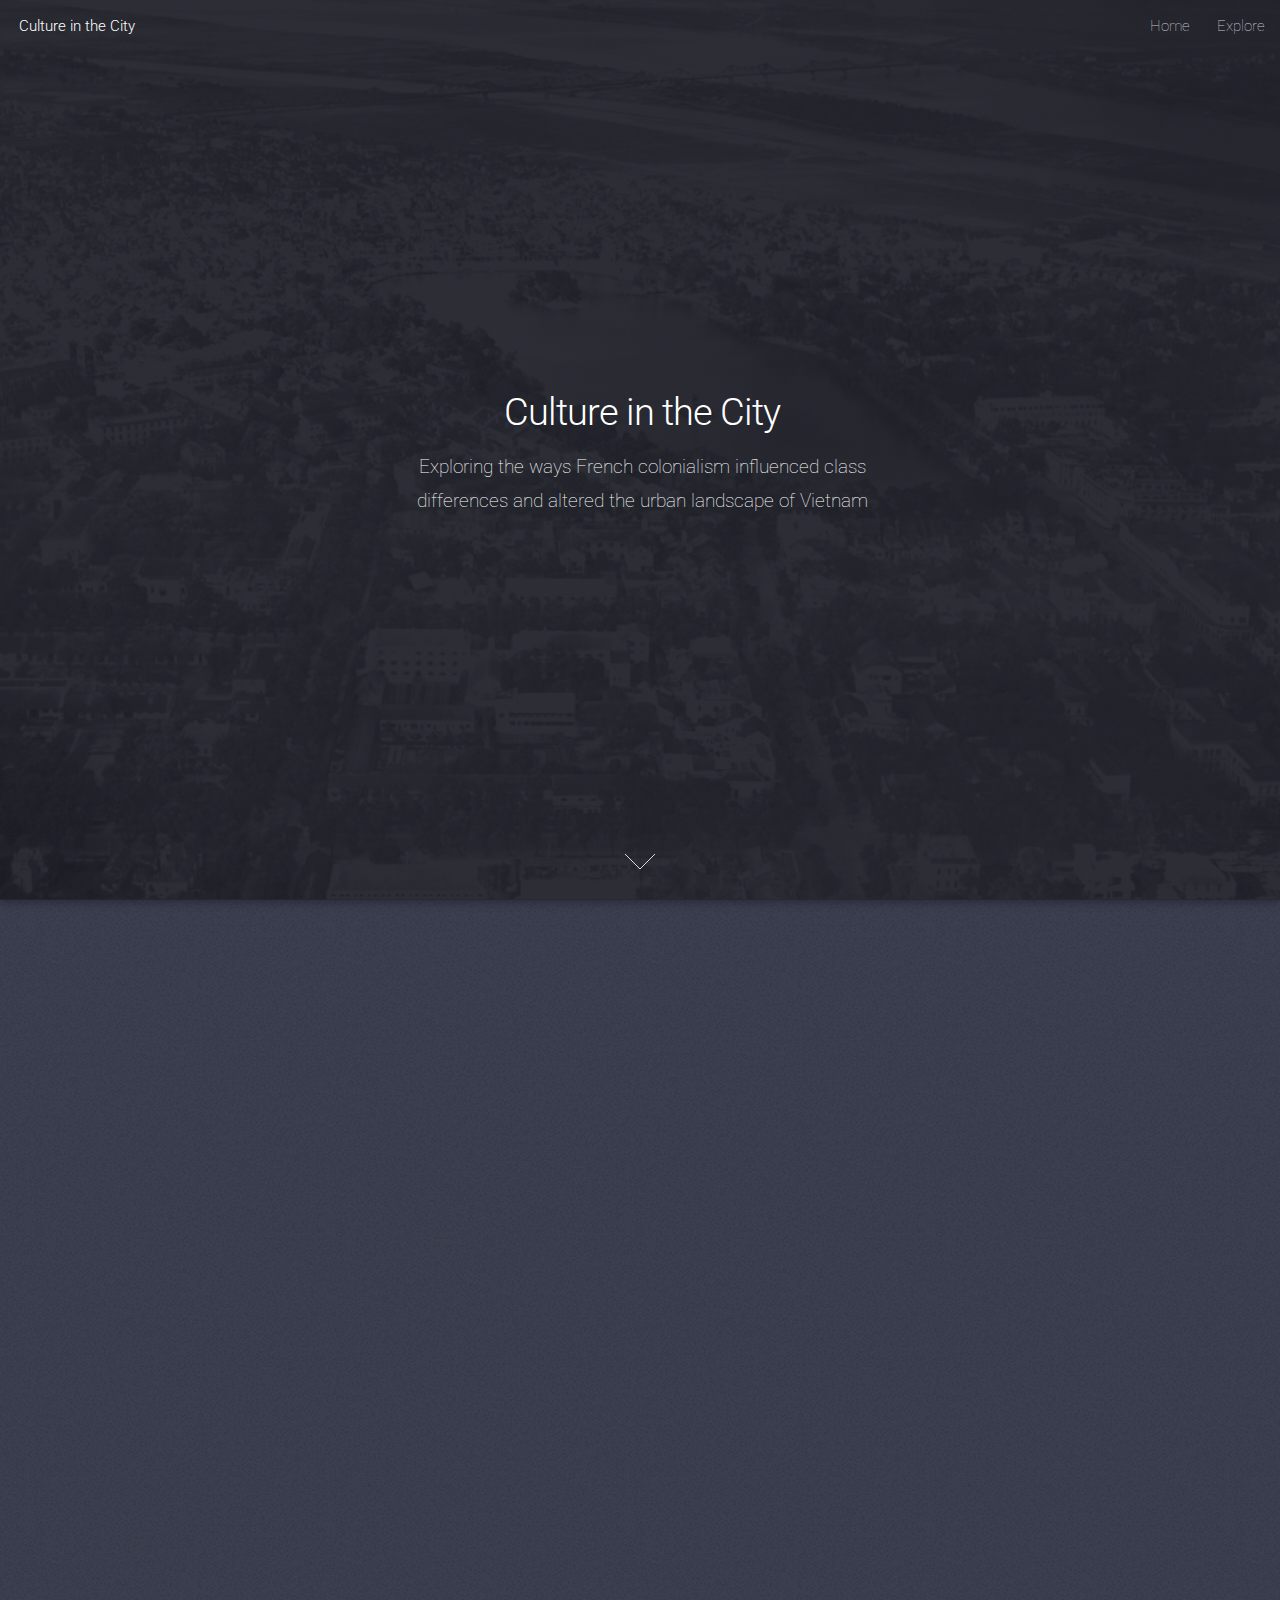
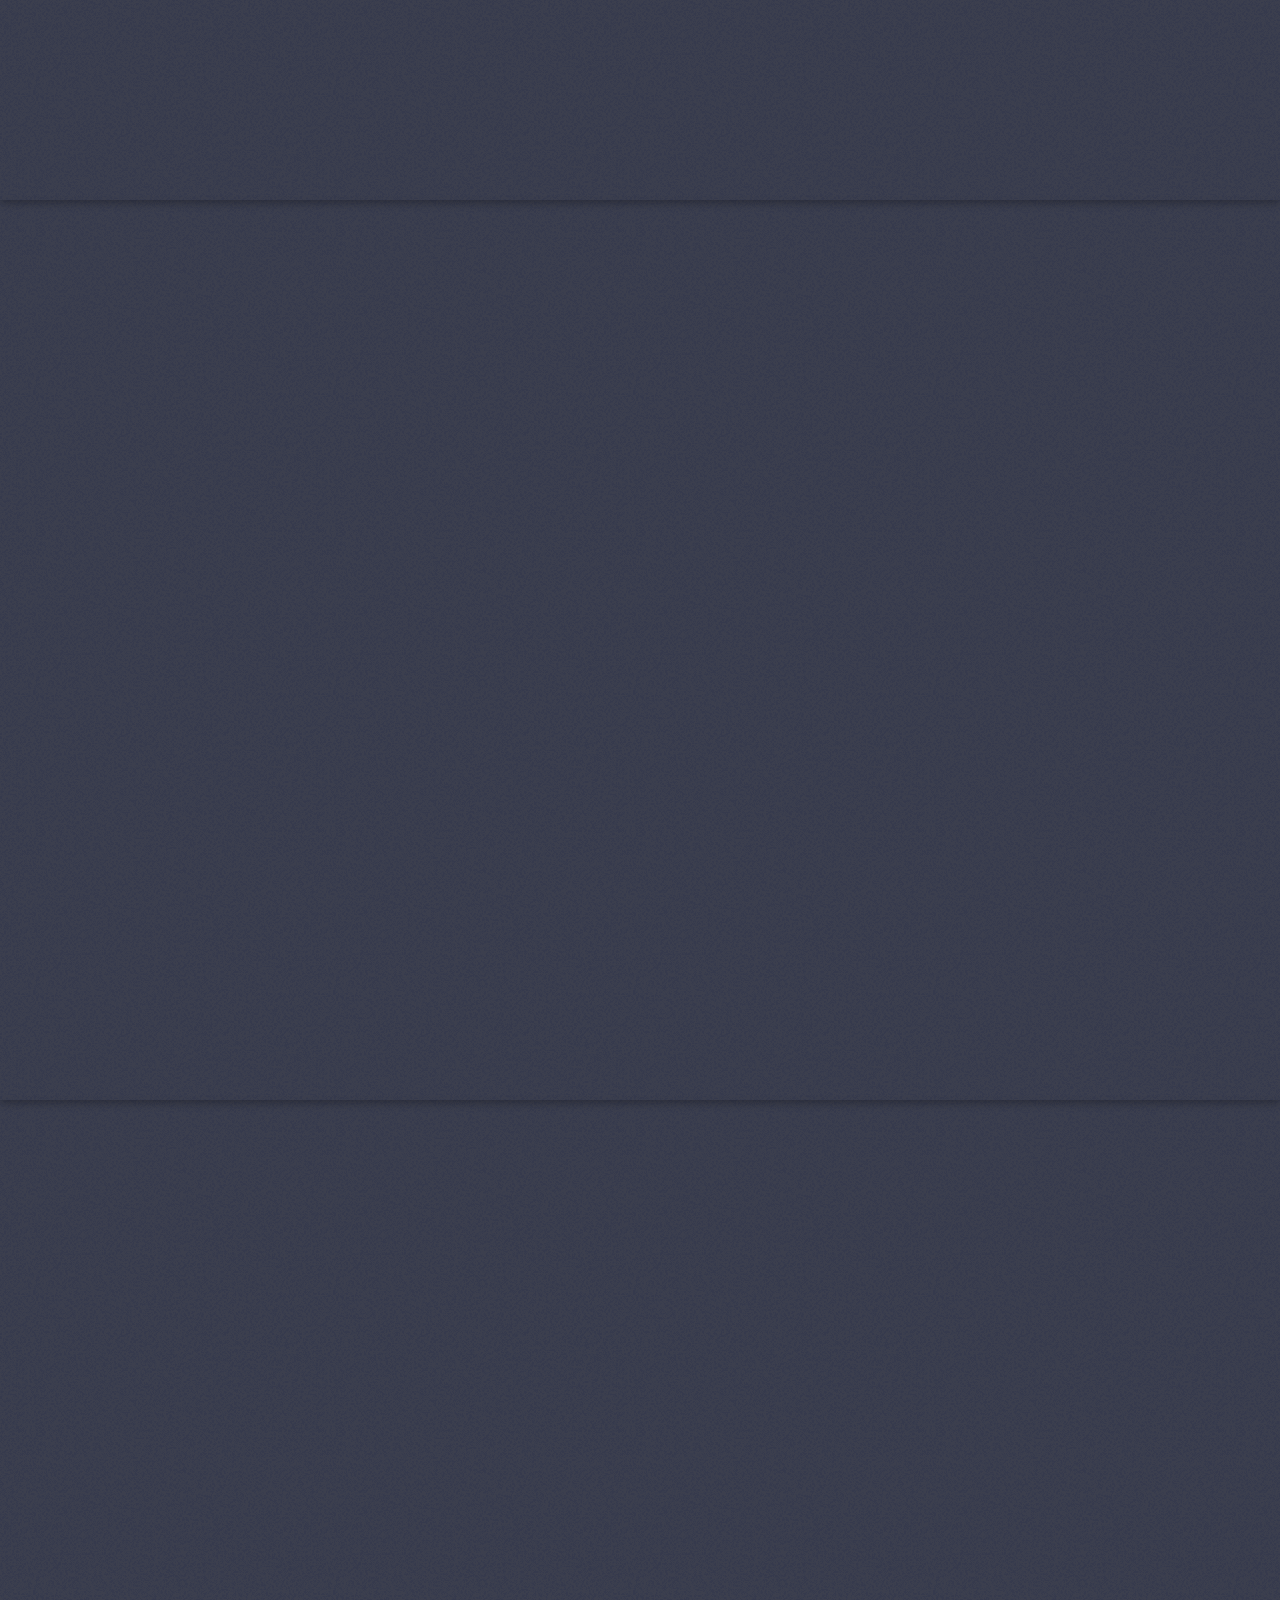
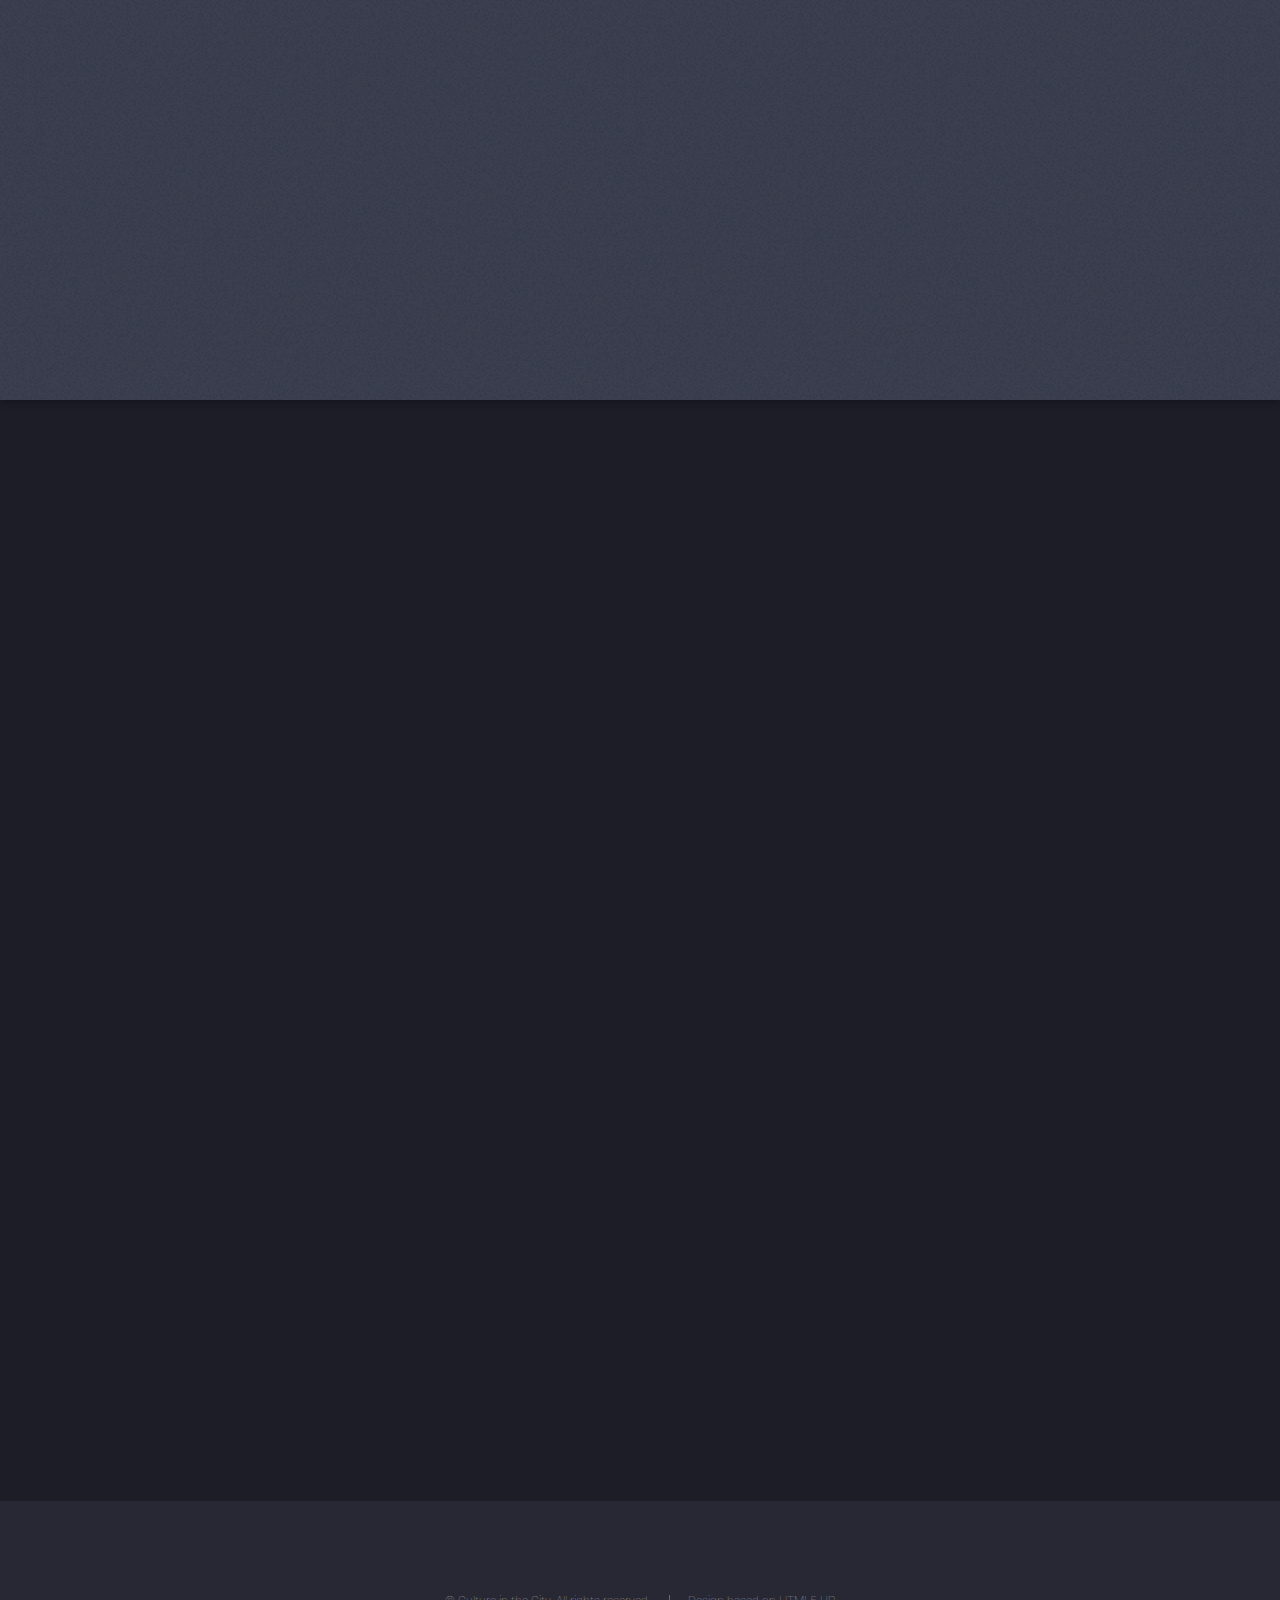
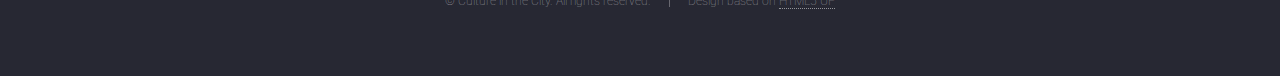
==== commit 0ec9fbec: "adding family names and graph explanations" ====
--- a/index.html
+++ b/index.html
@@ -21,7 +21,7 @@
 					<nav id="nav">
 						<ul>
 							<li><a href="index.html">Home</a></li>
-							<li><a href="split.html">Explore</a></li>
+							<li><a href="low.html">Explore</a></li>
 						</ul>
 					</nav>
 				</header>
@@ -46,23 +46,20 @@
 							<div class="row">
 								<div class="col-4 col-12-medium">
 									<header>
-										<h2>Odio faucibus ipsum integer consequat</h2>
-										<p>Nascetur eu nibh vestibulum amet gravida nascetur praesent</p>
+										<h2>Data source</h2>
+										<p>Phong Hoa, Issue 88-140 (March 9, 1934 to March 15, 1935)</p>
 									</header>
 								</div>
 								<div class="col-4 col-12-medium">
-									<p>Feugiat accumsan lorem eu ac lorem amet sed accumsan donec.
-									Blandit orci porttitor semper. Arcu phasellus tortor enim mi
-									nisi praesent dolor adipiscing. Integer mi sed nascetur cep aliquet
-									augue varius tempus lobortis porttitor accumsan consequat
-									adipiscing lorem dolor.</p>
+									<p>Cars were generally driven by wealthier individuals who seemed to be wering 
+										suits or adorned Ao Dais alluding to their higher socioeconomic status. However, 
+										it was still very common for people to walk to their destinations regardless of 
+										their perceived socioeconomic status.</p>
 								</div>
 								<div class="col-4 col-12-medium">
-									<p>Morbi enim nascetur et placerat lorem sed iaculis neque ante
-									adipiscing adipiscing metus massa. Blandit orci porttitor semper.
-									Arcu phasellus tortor enim mi mi nisi praesent adipiscing. Integer
-									mi sed nascetur cep aliquet augue varius tempus. Feugiat lorem
-									ipsum dolor nullam.</p>
+									<p>Walking or using a bike was the most common form of transportation with only a 
+										select few using automobiles or the training. Using this data, we were able to 
+										help shape our characters by having them take one main mode of transportation. </p>
 								</div>
 							</div>
 						</div>
@@ -75,10 +72,19 @@
 					<span class="image fit main"><img src="images/graphs/setting.png" alt="" /></span>
 					<div class="content">
 						<header>
-							<h2>Interdum amet non magna accumsan</h2>
-							<p>Nunc commodo accumsan eget id nisi eu col volutpat magna</p>
-						</header>
-						<p>Feugiat accumsan lorem eu ac lorem amet ac arcu phasellus tortor enim mi mi nisi praesent adipiscing. Integer mi sed nascetur cep aliquet augue varius tempus lobortis porttitor lorem et accumsan consequat adipiscing lorem.</p>
+							<h2>Data source</h2>
+							<p>Phong Hoa, Issue 88-140 (March 9, 1934 to March 15, 1935)</p>
+						</header>
+						<p>A majority of the drawings in Phong Hoa took place in areas of leisure, parks, or areas with lots of greenery. 
+							After that, many drawings looked to take place in homes or in the city. We did our best to infer where each 
+							drawing took place but could only make our best inference due to the lack of detail in many of the images.</p>
+
+						<p>Our data shows us that many people spent most of their time at the park, at hom, or inside the city. In many of 
+							the images in a park or leisurely area, many of them were taking walks, having a picnic, or playing games which 
+							tells us that many people spent time outside of the home and did not spend much time in other places such as work 
+							or school. Overall, this helped us understand how people like to spend their time doing more recreational activities 
+							rather than work or school. However, we did find that those who seemed to be of higher socioeconomic status often 
+							worked more which could allude to the changes in society due to French colonization.</p>
 					</div>
 					<a href="#three" class="goto-next scrolly">Next</a>
 				</section>
@@ -88,10 +94,15 @@
 					<span class="image fit main bottom"><img src="images/graphs/clothes.png" alt="" /></span>
 					<div class="content">
 						<header>
-							<h2>Interdum felis blandit praesent sed augue</h2>
-							<p>Accumsan integer ultricies aliquam vel massa sapien phasellus</p>
-						</header>
-						<p>Feugiat accumsan lorem eu ac lorem amet ac arcu phasellus tortor enim mi mi nisi praesent adipiscing. Integer mi sed nascetur cep aliquet augue varius tempus lobortis porttitor lorem et accumsan consequat adipiscing lorem.</p>
+							<h2>Data source</h2>
+							<p>Phong Hoa, Issue 88-140 (March 9, 1934 to March 15, 1935)</p>
+						</header>
+						<p>Typically men wore Western style clothing which primarily consisted of slacks, dress shirts blazers and occasionally 
+							hats. Women, on the other hand, almost always wore Ao Dai in every photo and were rarely seen wearing something else 
+							even when they were depicted at home.</p>
+						<p>To help us guide our narrative, we used the data from our visualizations to help get a design of what we want our 
+							characters to look like. For instance, our male main character will often be seen wearing t-shirt and shorts, while 
+							occasionally wearing a suit as he gets older. For our female character, she is wearing an Ao Dai throughout the story.</p>
 					</div>
 					<a href="#four" class="goto-next scrolly">Next</a>
 				</section>
@@ -133,9 +144,19 @@
 								</section>
 							</div>
 						</div>
+
+						<br />
+						<br />
+						<br />
+
+						<header class="major">
+							<h2>Exploring Class Differences</h2>
+							<!-- <p>Iaculis ac volutpat vis non enim gravida nisi faucibus posuere arcu consequat</p> -->
+						</header>
 						<footer class="major">
 							<ul class="actions special">
-								<li><a href="split.html" class="button">Explore</a></li>
+								<li><a href="low.html" class="button">Low Class Family</a></li>
+								<li><a href="high.html" class="button">High Class Family</a></li>
 							</ul>
 						</footer>
 					</div>
@@ -168,7 +189,7 @@
 						<li><a href="#" class="icon solid alt fa-envelope"><span class="label">Email</span></a></li>
 					</ul> -->
 					<ul class="copyright">
-						<li>&copy; Untitled. All rights reserved.</li><li>Design: <a href="http://html5up.net">HTML5 UP</a></li>
+						<li>&copy; Culture in the City. All rights reserved.</li><li>Design based on <a href="http://html5up.net">HTML5 UP</a></li>
 					</ul>
 				</footer>
 
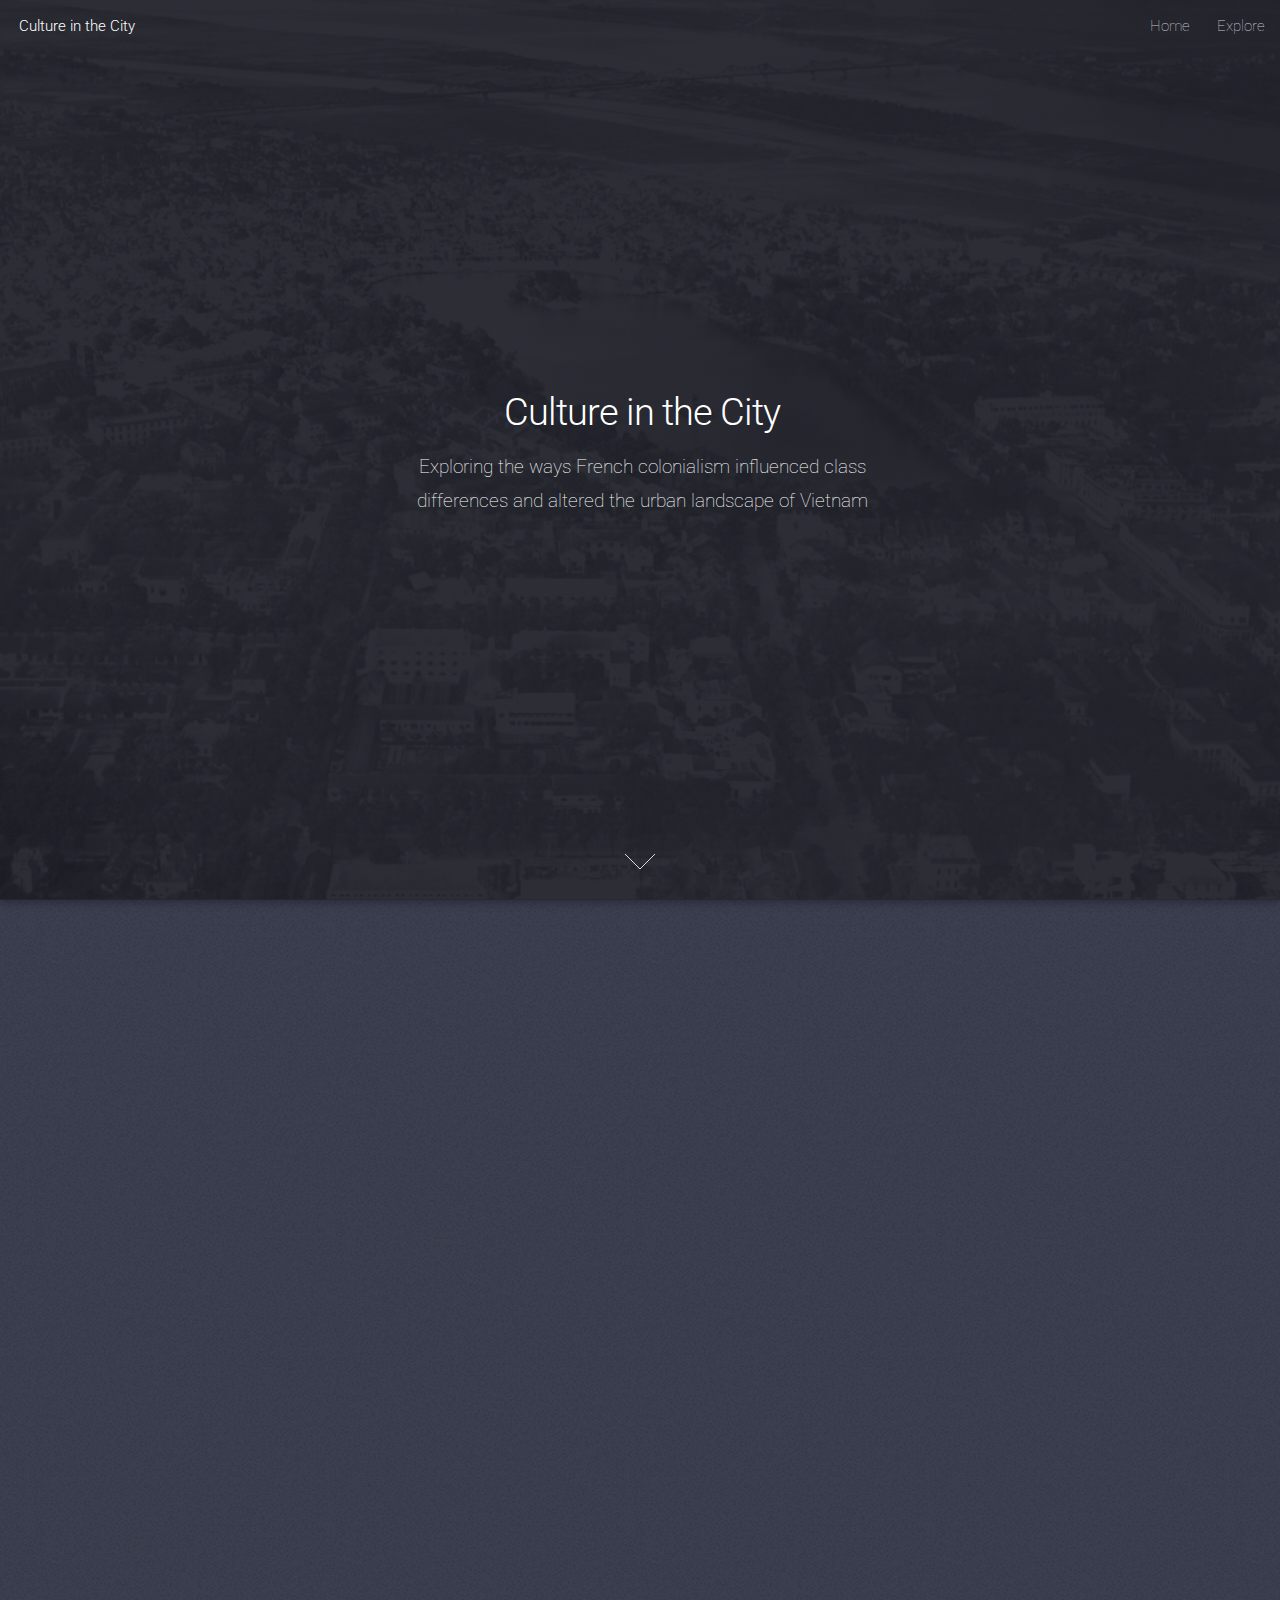
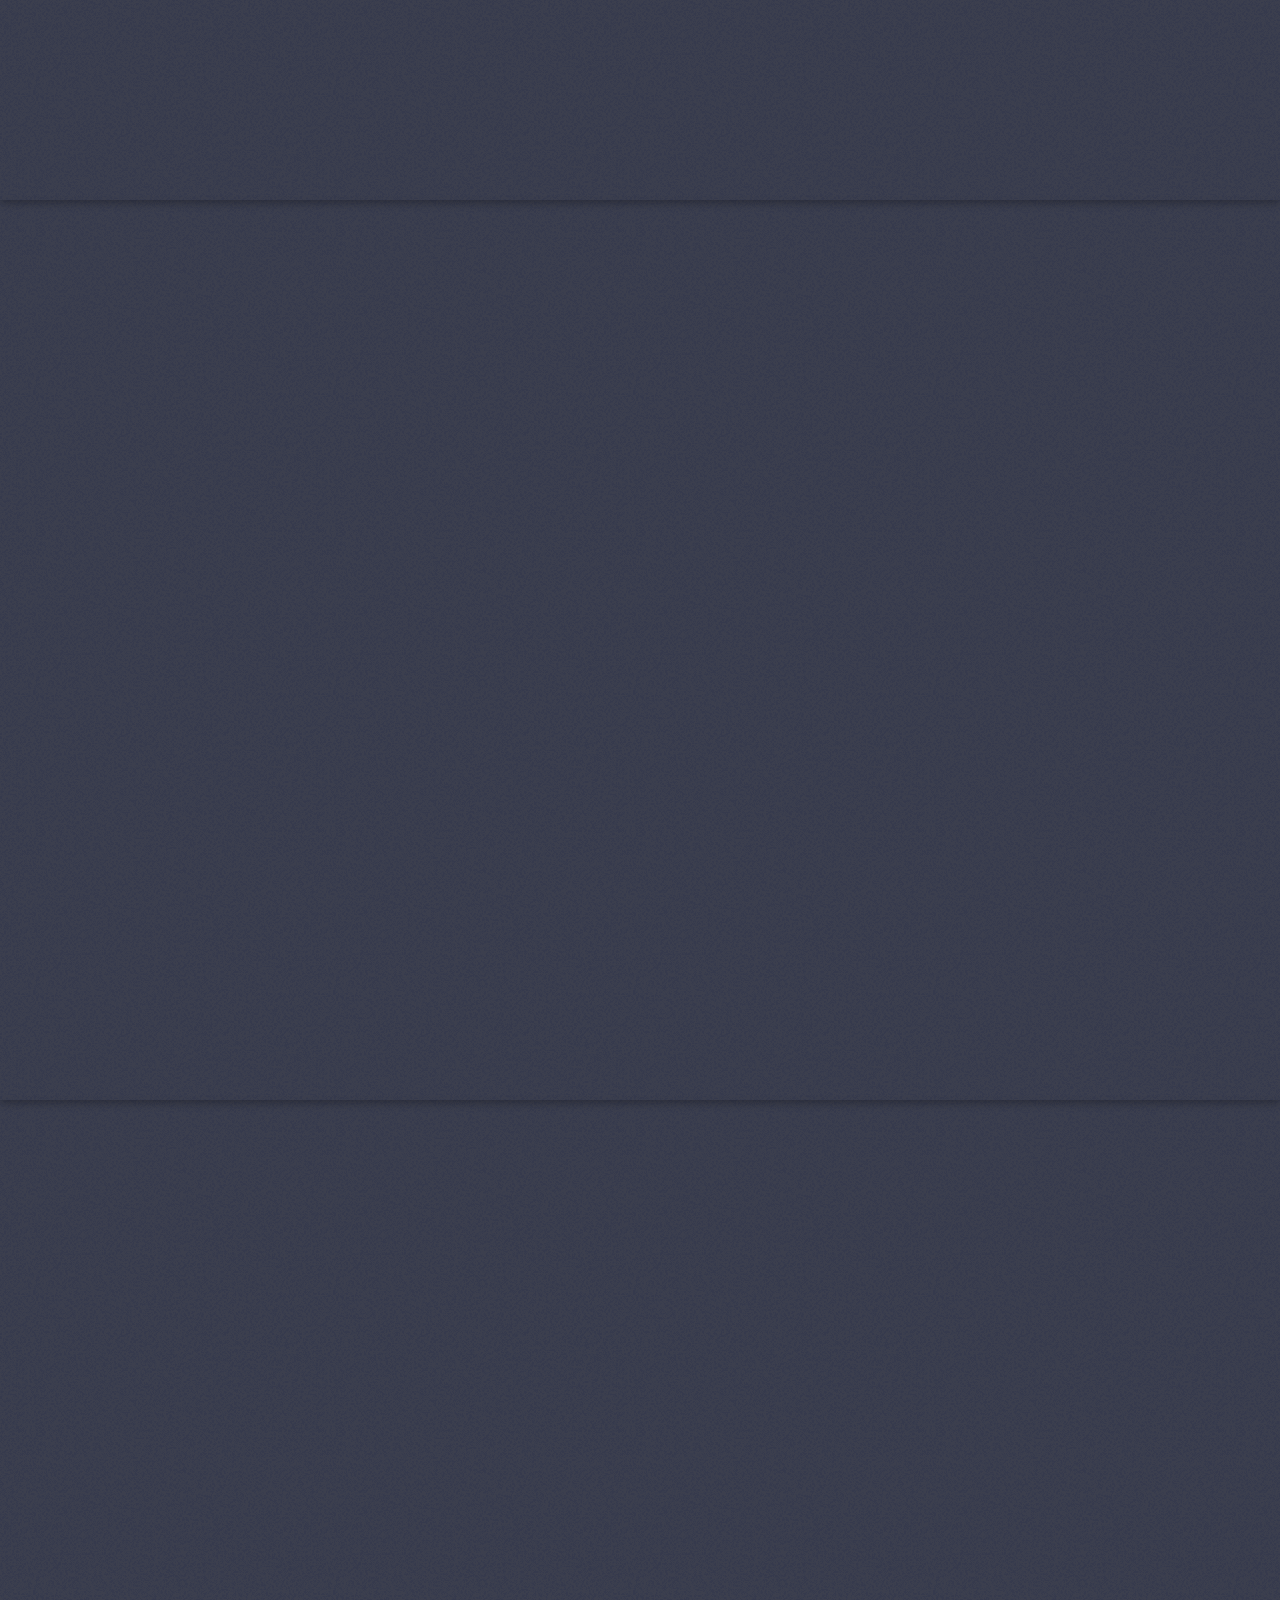
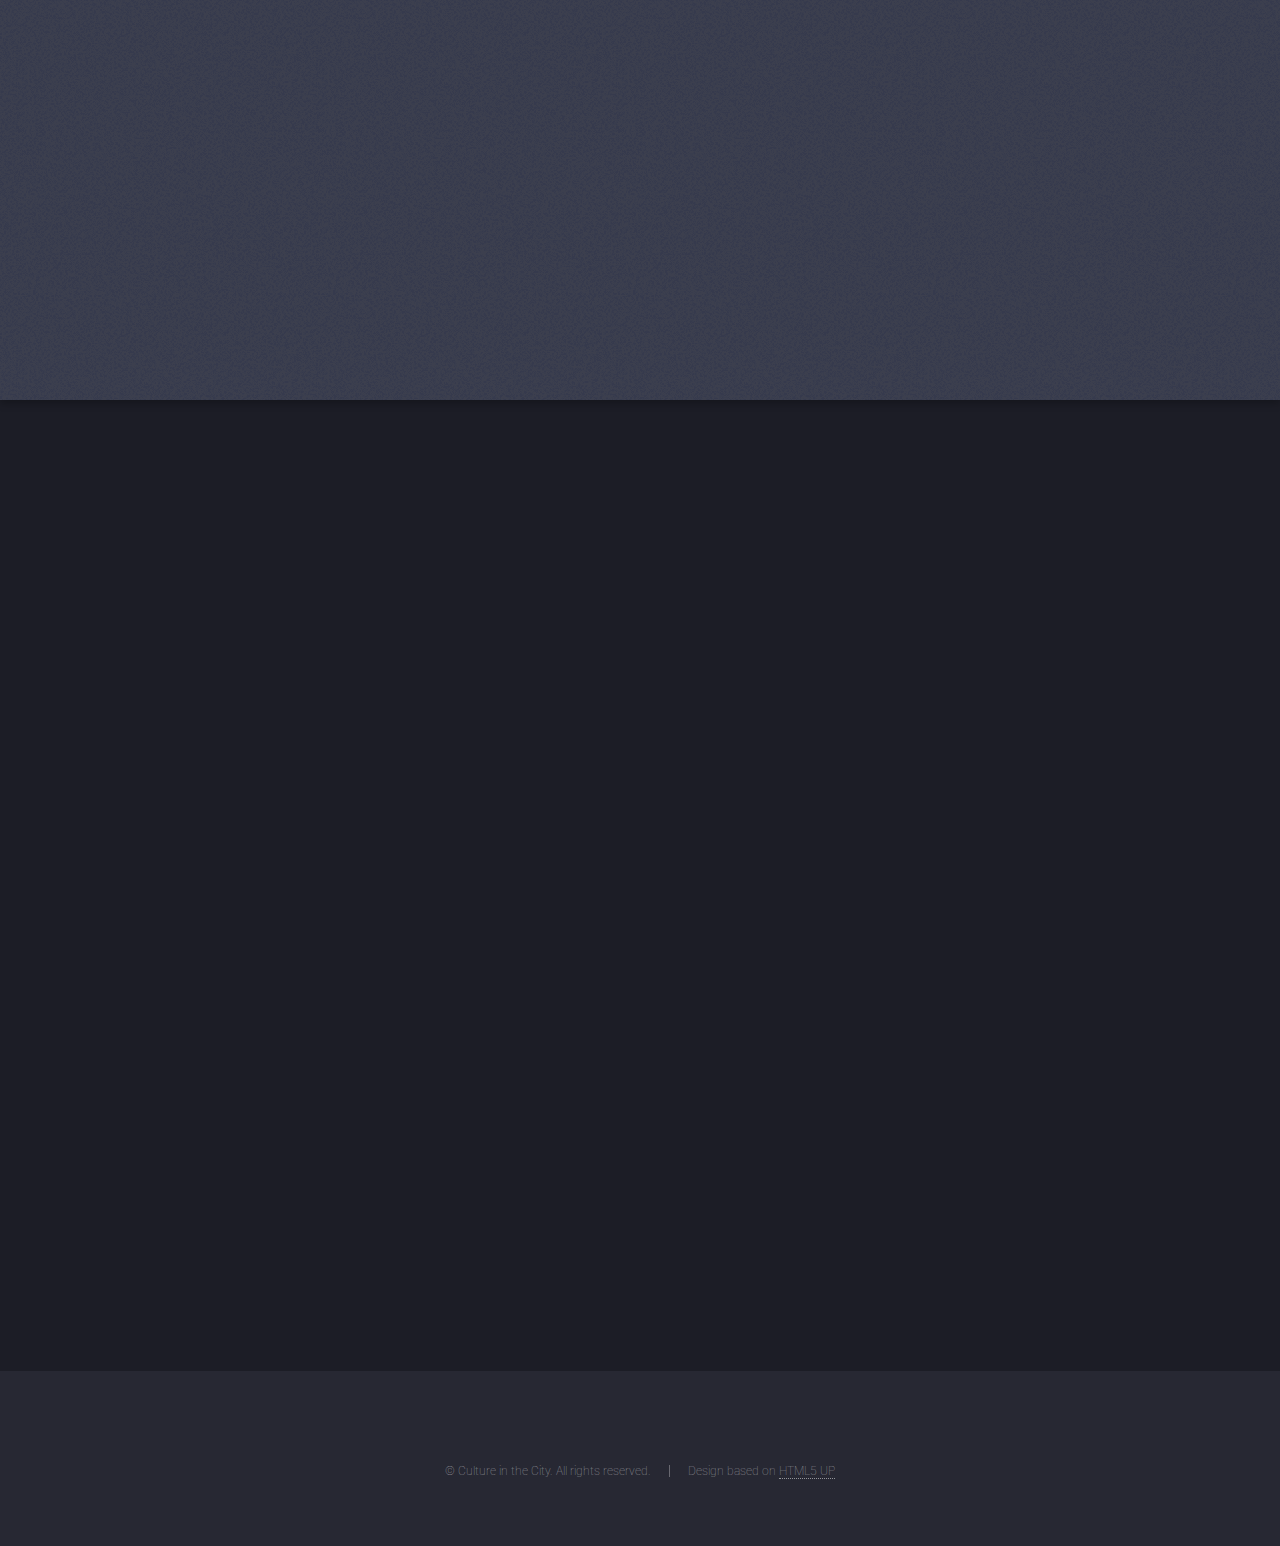
==== commit b828b9bc: "normalized member's photos and testing mobile/deskotop exclusive views" ====
--- a/index.html
+++ b/index.html
@@ -27,6 +27,7 @@
 				</header>
 
 			<!-- Banner -->
+			<section id="desktop_only">
 				<section id="banner_center">
 					<div class="content">
 						<header>
@@ -37,6 +38,8 @@
 					</div>
 					<a href="#one" class="goto-next scrolly">Next</a>
 				</section>
+			</section>
+				
 
 			<!-- One -->
 				<section id="one" class="spotlight style1 bottom">
@@ -120,25 +123,26 @@
 									<!-- <span class="icon solid alt major fa-chart-area"></span> -->
 									<!-- <span class="icon solid alt major"></span> -->
 									<!-- <span class="icon solid alt major image"><img src="images/pic01.jpg" alt="" /></span> -->
-									<img src="images/members/ingrid.jpg" alt="" width="100%" height="75%" />
+									<span class="image"><img src="images/members/ingrid.jpg" width="100%" height="75%" alt="" /></span>
+									<!-- <img src="images/members/ingrid.jpg" alt="" width="100%" height="75%" /> -->
 									<h3>Ingrid Chang</h3>
 									<p>Narrative Researcher</p>
 								</section>
 								<section class="col-3">
-									<!-- <span class="icon solid alt major image"><img src="images/members/julia_headshot.jpg" alt="" /></span> -->
-									<img src="images/members/julia_headshot.jpg" alt="" width="100%" height="75%" />
+									<span class="image"><img src="images/members/julia_headshot.jpg" width="100%" height="75%" alt="" /></span>
+									<!-- <img src="images/members/julia_headshot.jpg" alt="" width="100%" height="75%" /> -->
 									<h3>Julia Tran</h3>
 									<p>Visual Asset Manager</p>
 								</section>
 								<section class="col-3">
-									<!-- <span class="icon solid alt major image"><img src="images/members/Dustin-Vu.jpg" alt="" /></span> -->
-									<img src="images/members/Dustin-Vu.jpg" alt="" width="100%" height="75%" />
+									<span class="image"><img src="images/members/Dustin-Vu.jpg" width="100%" height="75%" alt="" /></span>
+									<!-- <img src="images/members/Dustin-Vu.jpg" alt="" width="100%" height="75%" /> -->
 									<h3>Dustin Vu</h3>
 									<p>Data Visualization Specialist</p>
 								</section>
 								<section class="col-3">
-									<!-- <span class="icon solid alt major image"><img src="images/pic01.jpg" alt="" /></span> -->
-									<img src="images/members/vinh_grad.jpg" alt="" width="100%" height="75%" />
+									<span class="image"><img src="images/members/vinh_grad.jpg" width="100%" height="75%" alt="" /></span>
+									<!-- <img src="images/members/vinh_grad.jpg" alt="" width="100%" height="75%" /> -->
 									<h3>Vinh Nguyen</h3>
 									<p>Tech Lead</p>
 								</section>
--- a/assets/css/main.css
+++ b/assets/css/main.css
@@ -4271,4 +4271,10 @@
 						padding: 0;
 					}
 
-	}+	}
+
+@media only screen and (max-width: 400px) {
+	#desktop_only {
+		display: none;
+	}
+}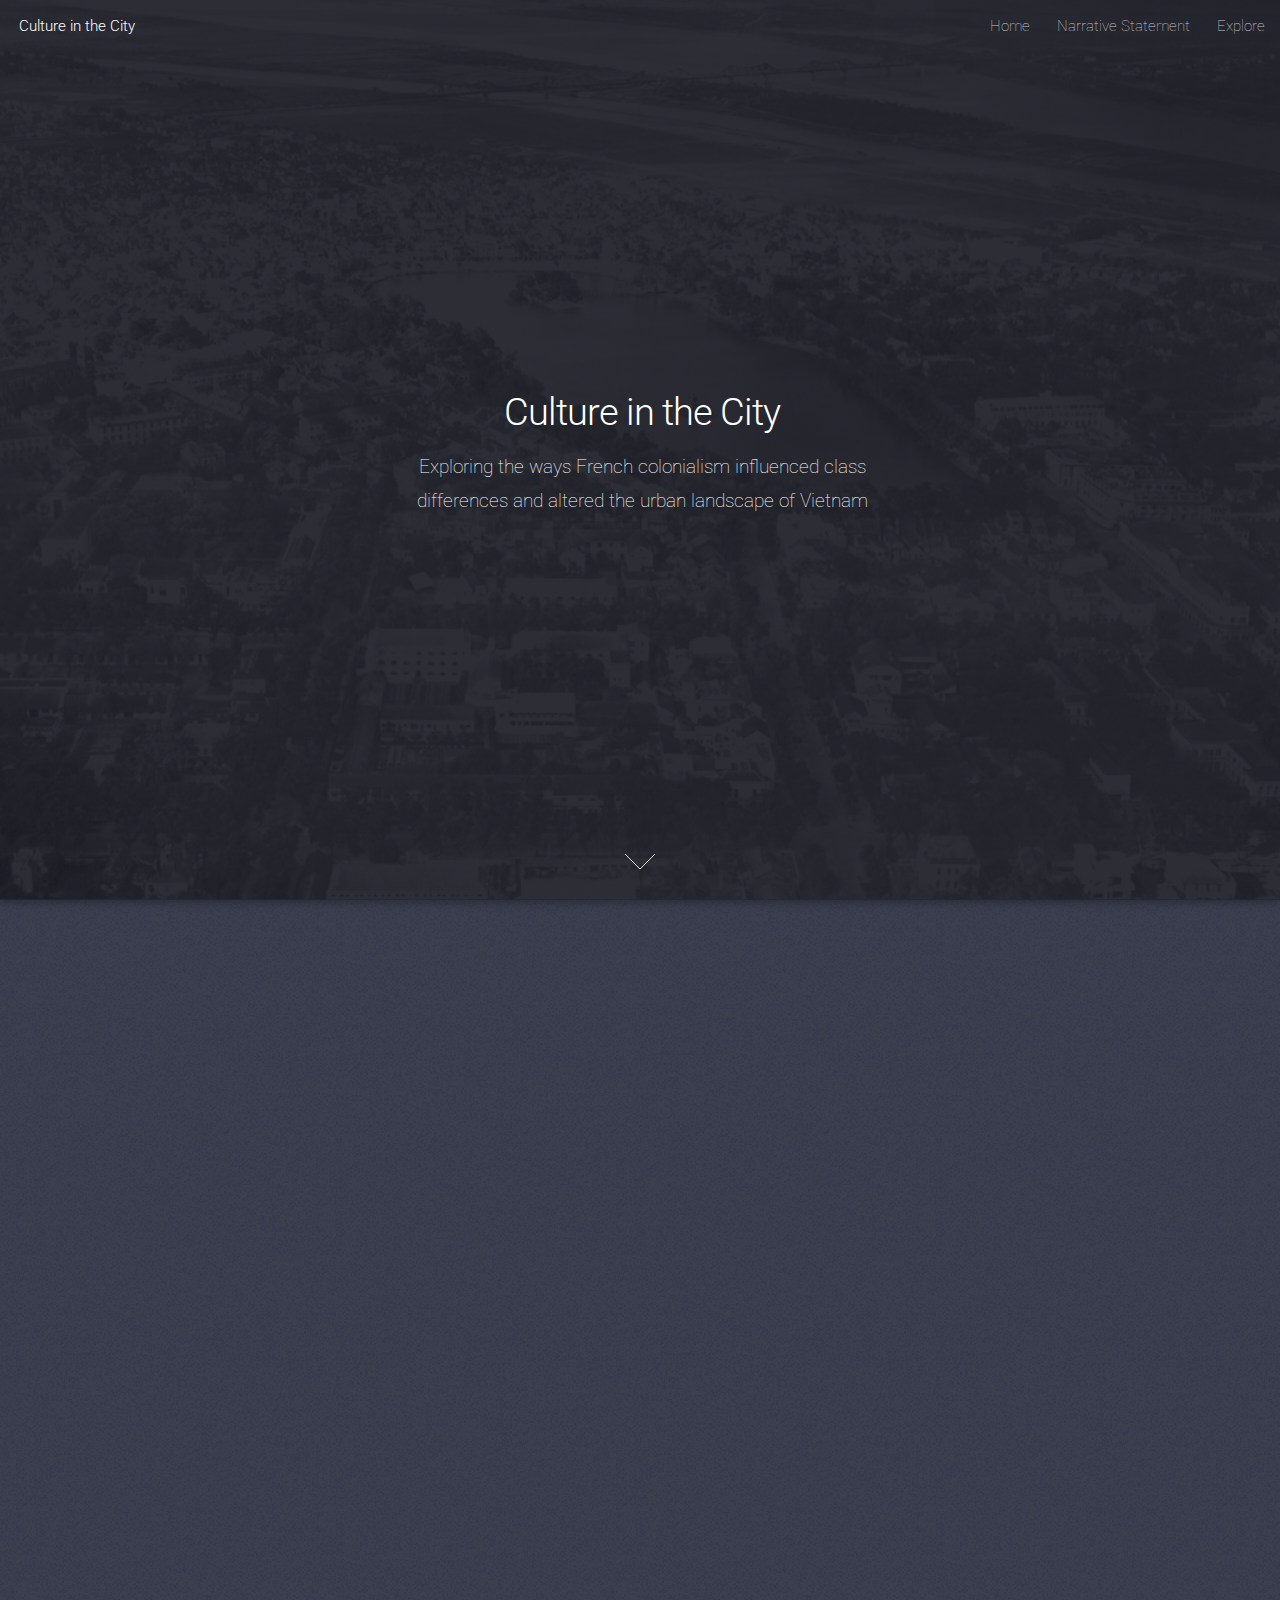
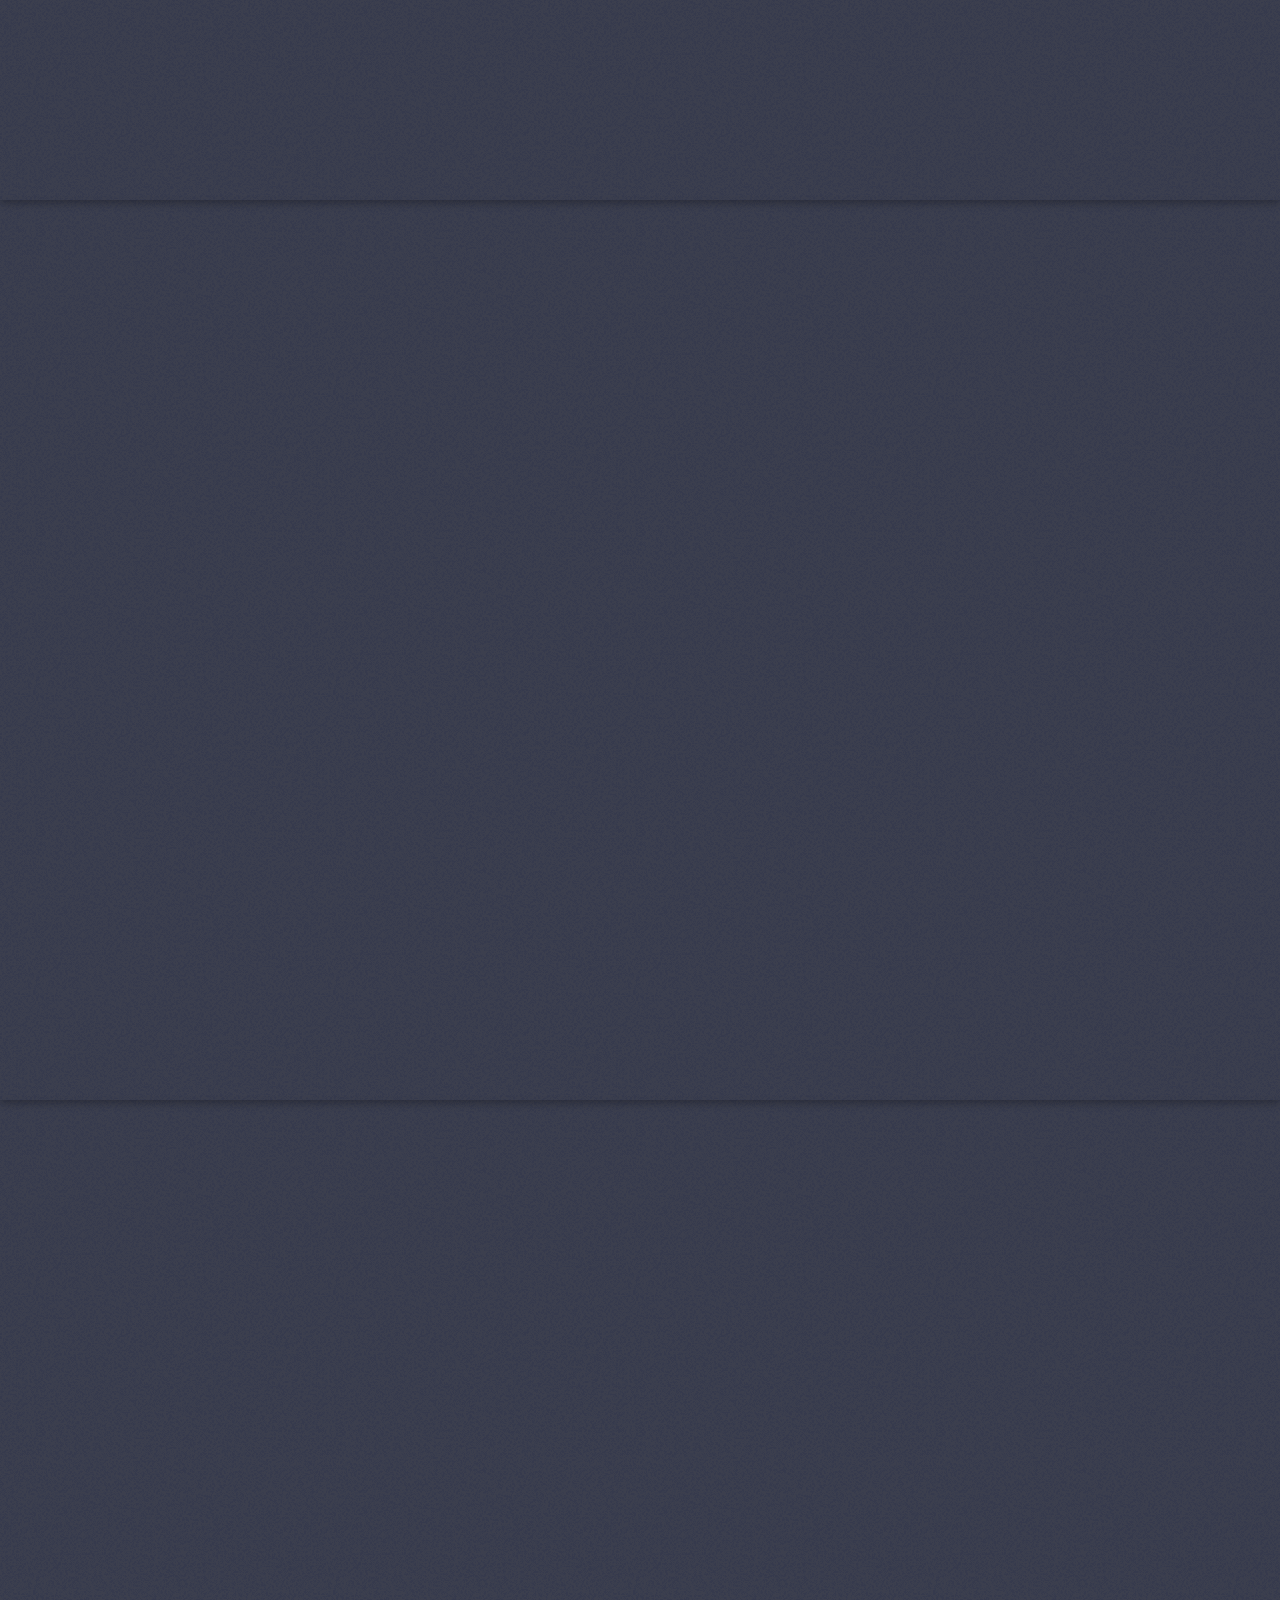
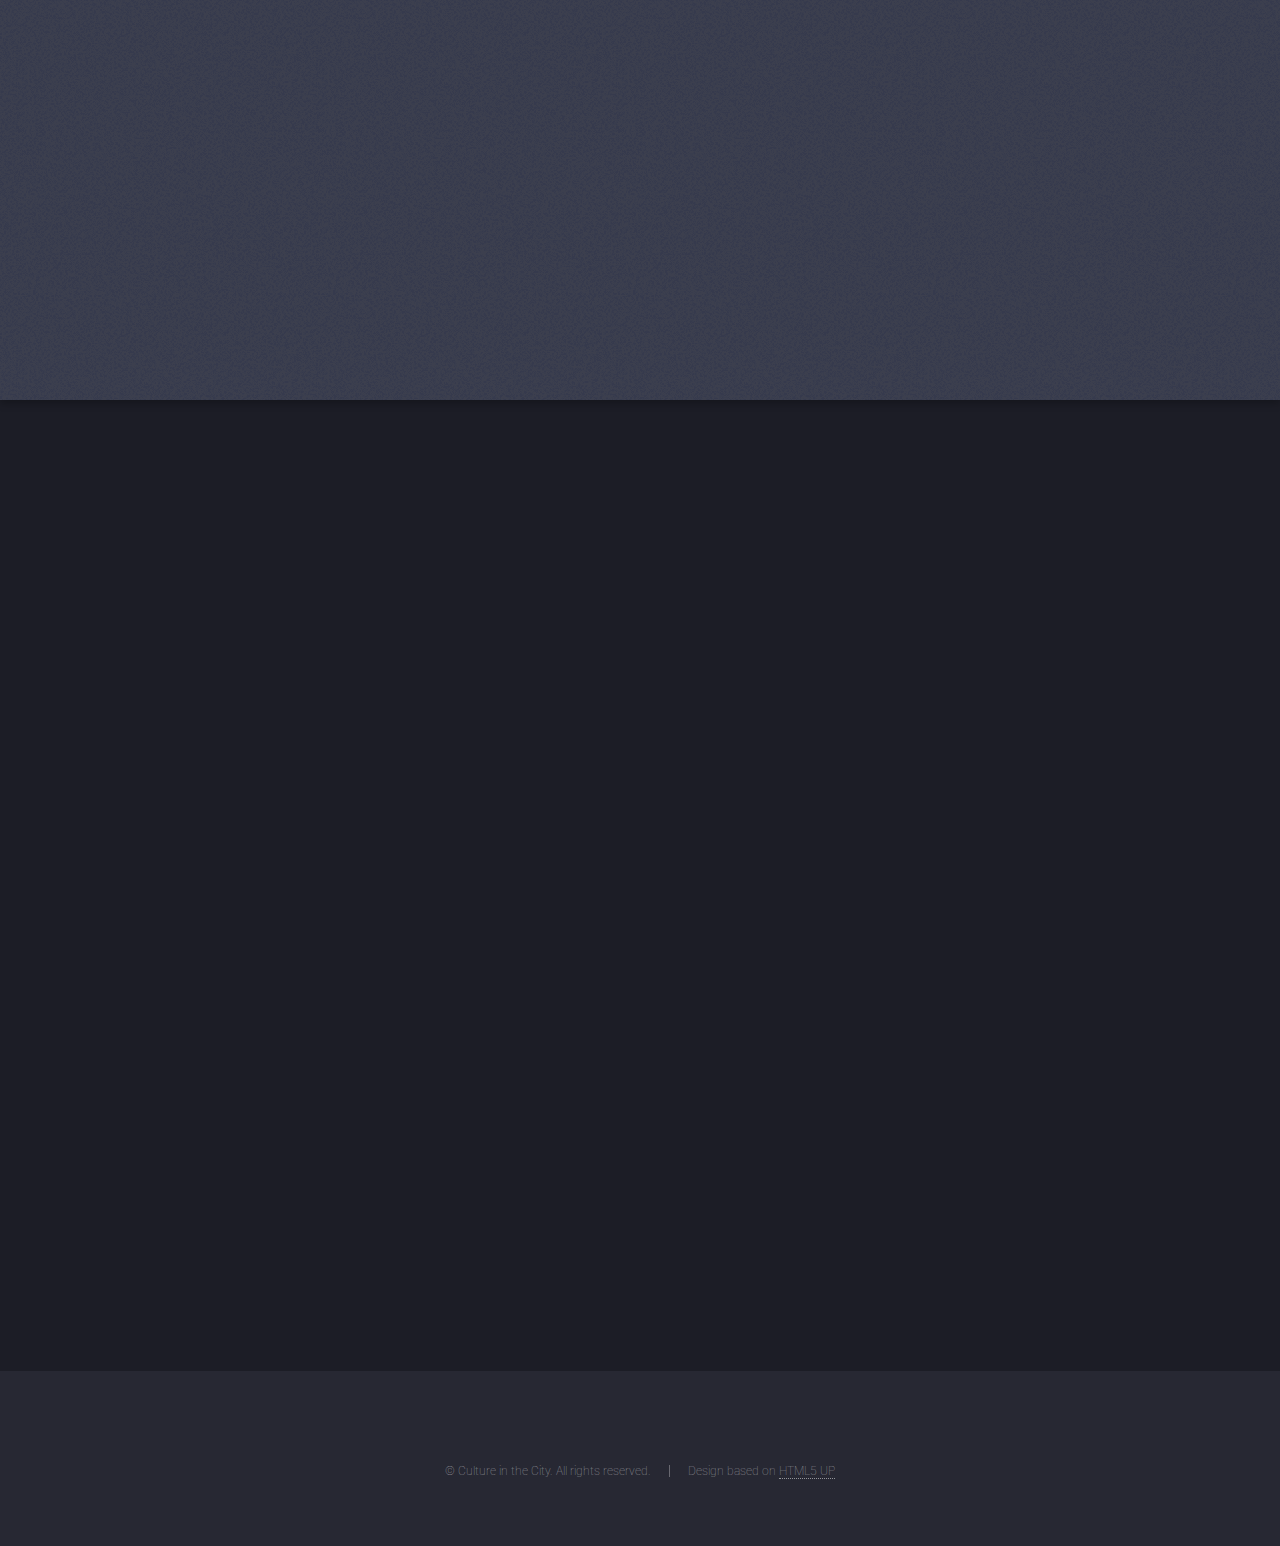
==== commit 9098e202: "added initial narrative statement page" ====
--- a/index.html
+++ b/index.html
@@ -21,13 +21,14 @@
 					<nav id="nav">
 						<ul>
 							<li><a href="index.html">Home</a></li>
+							<li><a href="narrative_statement.html">Narrative Statement</a></li>
 							<li><a href="low.html">Explore</a></li>
 						</ul>
 					</nav>
 				</header>
 
 			<!-- Banner -->
-			<section id="desktop_only">
+			<!-- <section id="desktop_only"> -->
 				<section id="banner_center">
 					<div class="content">
 						<header>
@@ -38,7 +39,7 @@
 					</div>
 					<a href="#one" class="goto-next scrolly">Next</a>
 				</section>
-			</section>
+			<!-- </section> -->
 				
 
 			<!-- One -->
@@ -118,7 +119,7 @@
 							<!-- <p>Iaculis ac volutpat vis non enim gravida nisi faucibus posuere arcu consequat</p> -->
 						</header>
 						<div class="box alt">
-							<div class="row gtr-uniform">
+							<div class="content row gtr-uniform">
 								<section class="col-3">
 									<!-- <span class="icon solid alt major fa-chart-area"></span> -->
 									<!-- <span class="icon solid alt major"></span> -->
--- a/assets/css/main.css
+++ b/assets/css/main.css
@@ -2523,7 +2523,7 @@
 			position: absolute;
 			left: 0;
 			top: 0;
-			background-image: url("images/overlay.png");
+			/* background-image: url("images/overlay.png"); */
 			width: 100%;
 			height: 100%;
 			z-index: 1;
@@ -4273,8 +4273,14 @@
 
 	}
 
-@media only screen and (max-width: 400px) {
+@media only screen and (max-width: 1000px) {
 	#desktop_only {
 		display: none;
 	}
+}
+
+@media only screen and (min-width: 1000px) {
+	#mobile_only {
+		display: none;
+	}
 }